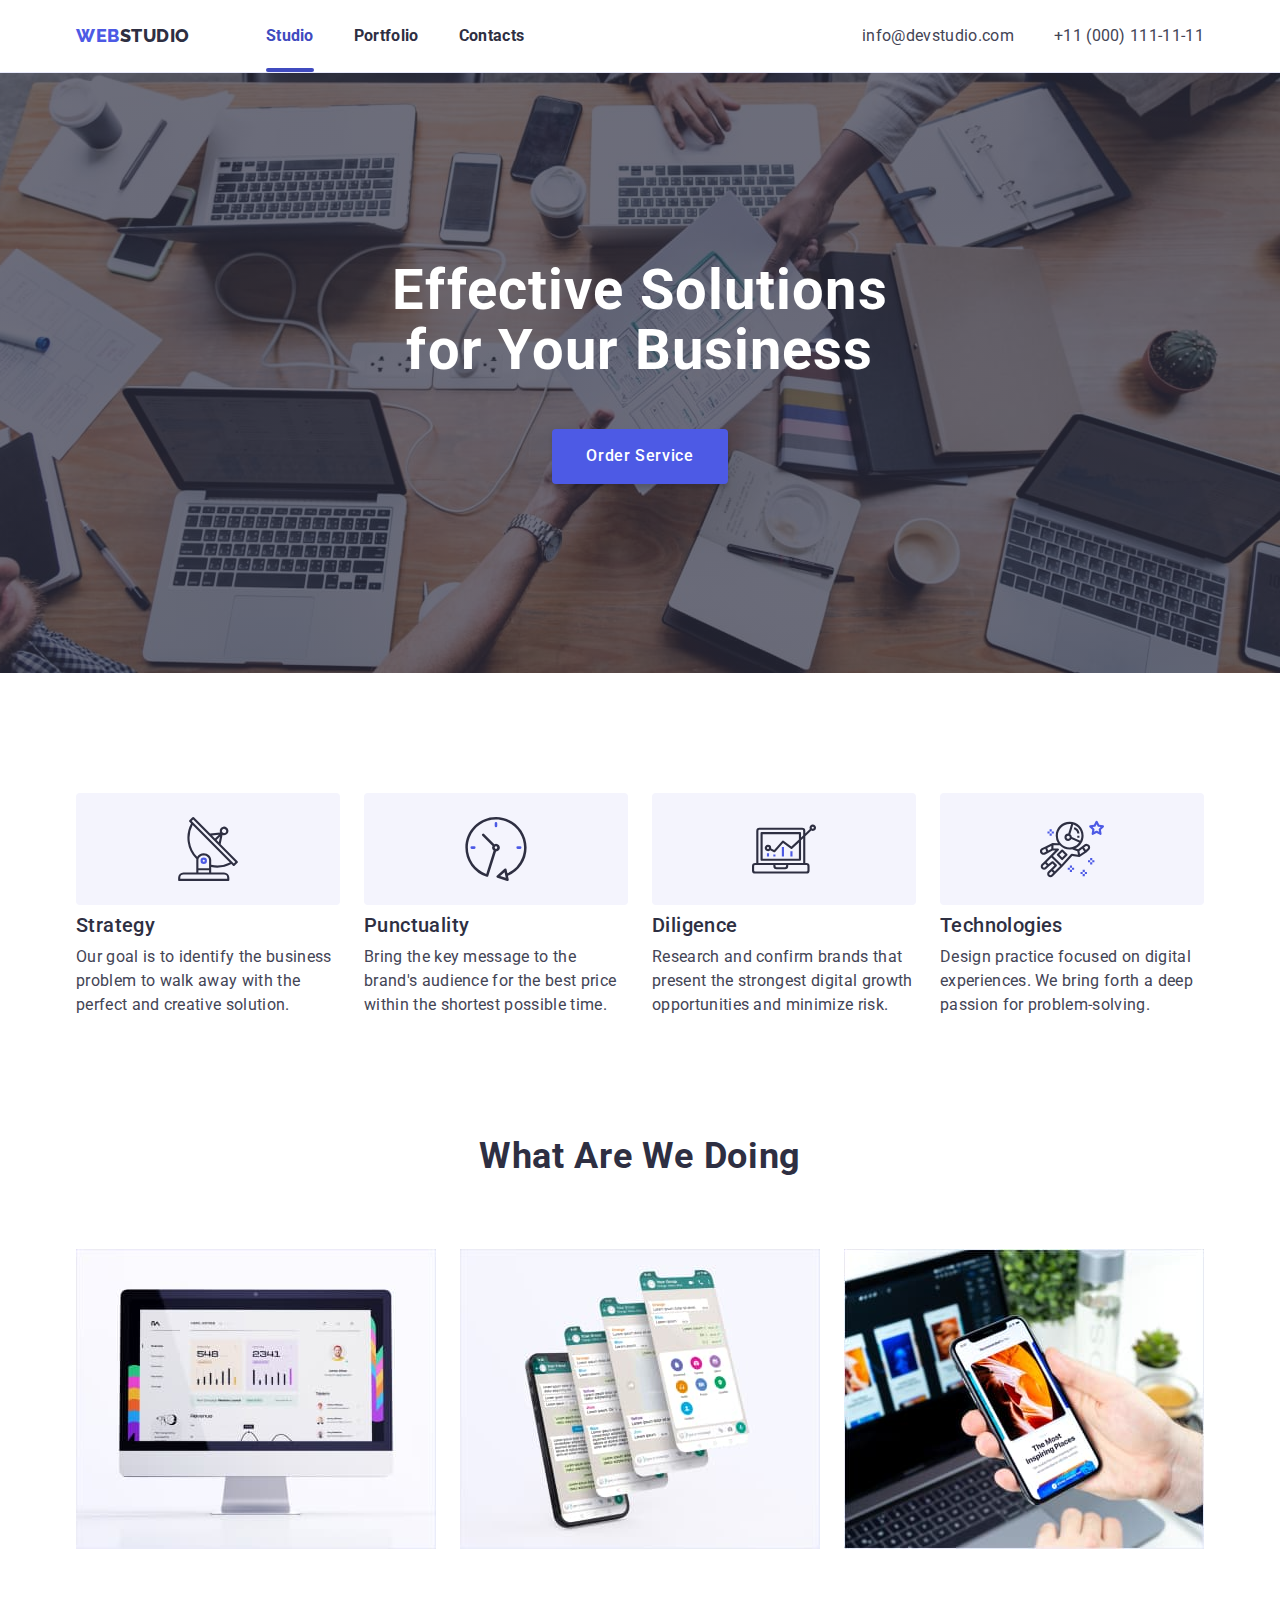
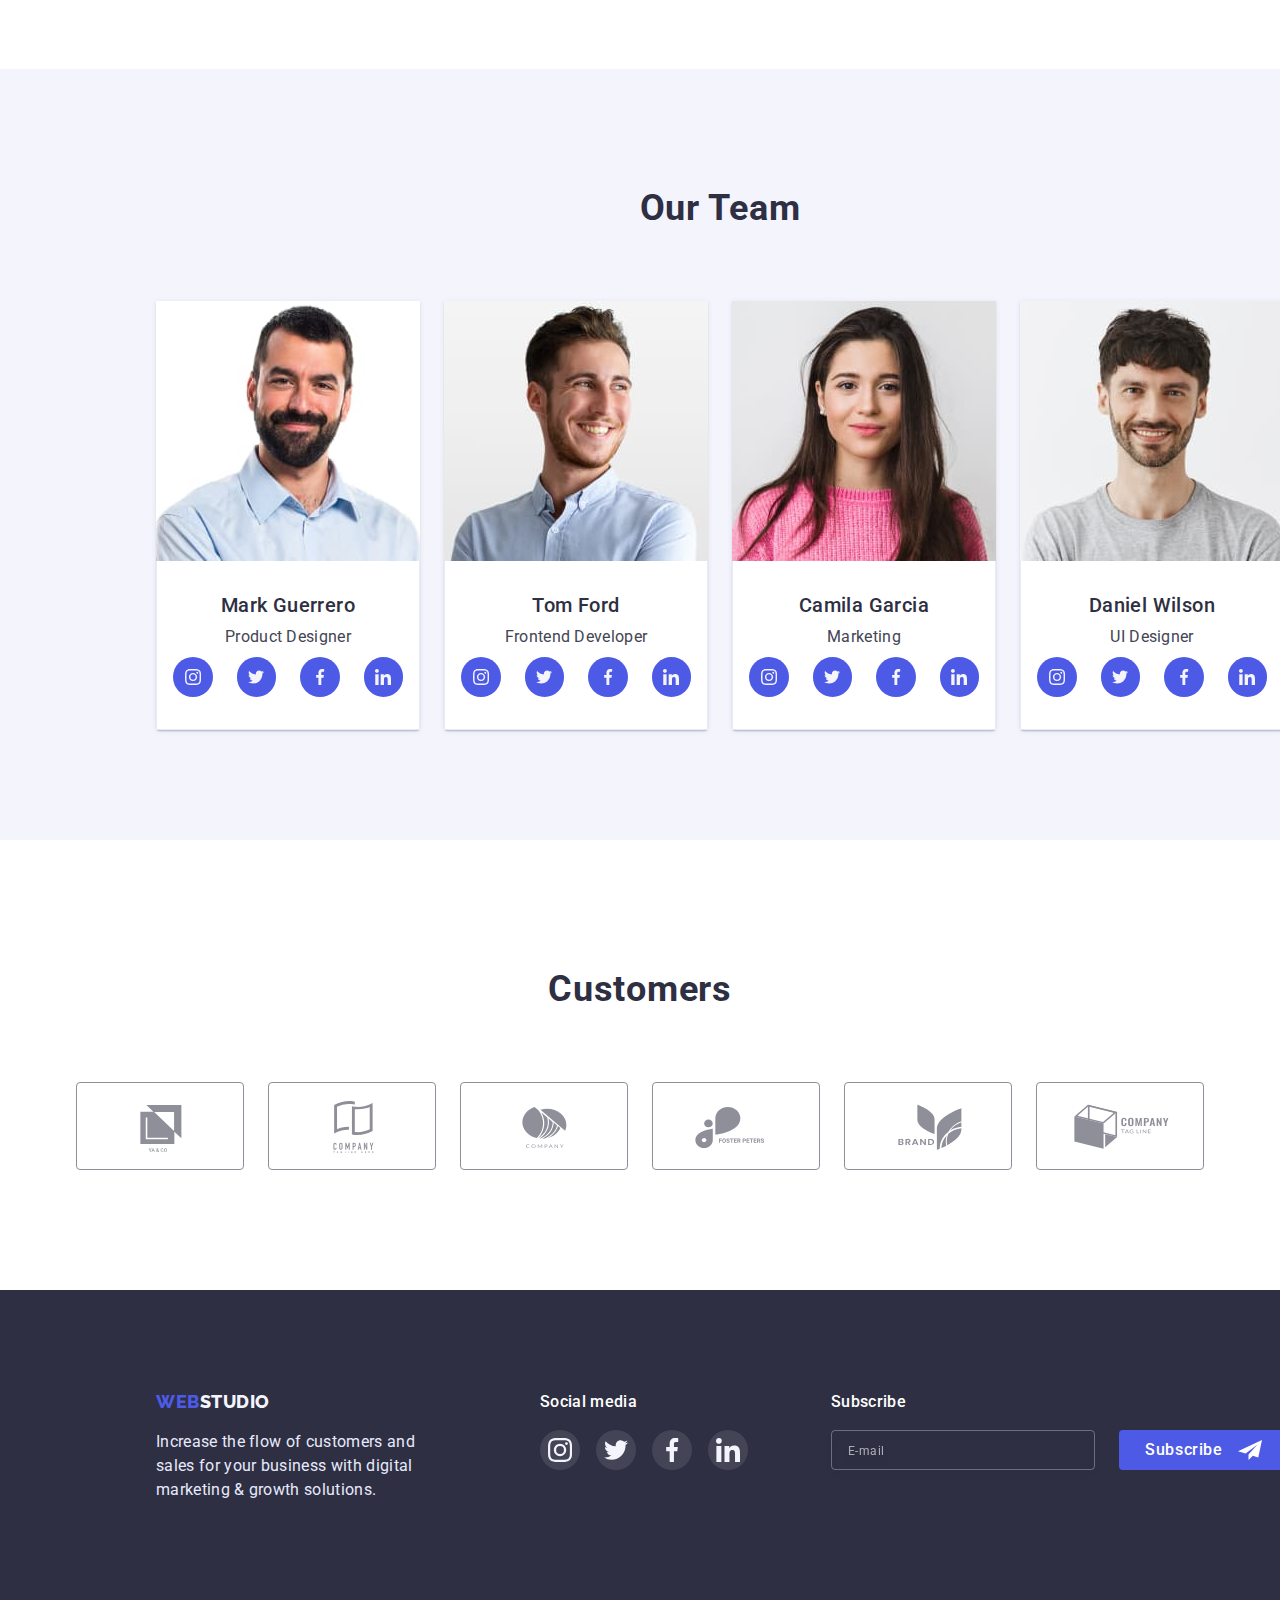
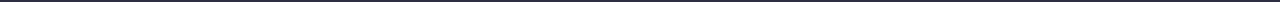
==== index.html @ c82a6e08 "Initial commit" ====
<!DOCTYPE html>
<html lang="en">
  <head>
    <meta charset="UTF-8" />
    <meta http-equiv="X-UA-Compatible" content="IE=edge" />
    <meta name="viewport" content="width=device-width, initial-scale=1.0" />
    <title>Web Studio</title>
    <link rel="preconnect" href="https://fonts.googleapis.com" />
    <link rel="preconnect" href="https://fonts.gstatic.com" crossorigin />
    <link
      href="https://fonts.googleapis.com/css2?family=Raleway:wght@800&family=Roboto:wght@400;500;700;900&display=swap"
      rel="stylesheet"
    />
    <link
      rel="stylesheet"
      href="https://cdnjs.cloudflare.com/ajax/libs/modern-normalize/1.1.0/modern-normalize.css"
    />
    <link rel="stylesheet" href="./css/style.css" />
  </head>

  <body>
    <header class="header">
      <div class="conteiner">
        <nav class="header-navigation">
          <a href="./index.html" class="header-logo">
            Web<span class="logo-header">Studio </span>
          </a>
          <ul class="header-list list">
            <li class="header-item">
              <a href="./index.html" class="header-link current">Studio</a>
            </li>
            <li class="header-item">
              <a href="./portfolio.html" class="header-link">Portfolio</a>
            </li>
            <li class="header-item">
              <a href="" class="header-link">Contacts</a>
            </li>
          </ul>
        </nav>
        <ul class="header-contacts list">
          <li class="header-contact">
            <a href="mailto:info@devstudio.com" class="header-mail">
              info@devstudio.com
            </a>
          </li>
          <li class="header-contact">
            <a href="tel:+11(000)1111111" class="header-tel">
              +11 (000) 111-11-11
            </a>
          </li>
        </ul>
      </div>
    </header>
    <main>
      <section class="heading section">
        <div class="conteiner">
          <h1 class="heading-title">Effective Solutions for Your Business</h1>
          <button type="button" class="heading-btn" data-modal-open>
            Order Service
          </button>
        </div>
      </section>
      <section class="advice section">
        <div class="conteiner">
          <h2 hidden class="advice-title">We advice</h2>
          <ul class="advice-list-icon list">
            <li class="advice-item-icon">
              <svg class="advice-icon" width="64px" height="64px">
                <use href="./image/icons.svg#icon-antenna"></use>
              </svg>
            </li>
            <li class="advice-item-icon">
              <svg class="advice-icon" width="64px" height="64px">
                <use href="./image/icons.svg#icon-clock"></use>
              </svg>
            </li>
            <li class="advice-item-icon">
              <svg class="advice-icon" width="64px" height="64px">
                <use href="./image/icons.svg#icon-diagram"></use>
              </svg>
            </li>
            <li class="advice-item-icon">
              <svg class="advice-icon" width="64px" height="64px">
                <use href="./image/icons.svg#icon-astronaut"></use>
              </svg>
            </li>
          </ul>
          <ul class="advice-list list">
            <li class="advice-item">
              <h3 class="advice-subtitle">Strategy</h3>
              <p class="advice-text">
                Our goal is to identify the business problem to walk away with
                the perfect and creative solution.
              </p>
            </li>
            <li class="advice-item">
              <h3 class="advice-subtitle">Punctuality</h3>
              <p class="advice-text">
                Bring the key message to the brand's audience for the best price
                within the shortest possible time.
              </p>
            </li>
            <li class="advice-item">
              <h3 class="advice-subtitle">Diligence</h3>
              <p class="advice-text">
                Research and confirm brands that present the strongest digital
                growth opportunities and minimize risk.
              </p>
            </li>
            <li class="advice-item">
              <h3 class="advice-subtitle">Technologies</h3>
              <p class="advice-text">
                Design practice focused on digital experiences. We bring forth a
                deep passion for problem-solving.
              </p>
            </li>
          </ul>
        </div>
      </section>
      <section class="product section">
        <div class="conteiner">
          <h2 class="product-title">What are we doing</h2>
          <ul class="product-list list">
            <li class="product-item">
              <img
                src="./image/product/product1.jpg"
                alt="product"
                width="360"
                height="300"
                class="product-img"
              />
            </li>
            <li class="product-item">
              <img
                src="./image/product/product2.jpg"
                alt="product"
                width="360"
                height="300"
                class="product-img"
              />
            </li>
            <li class="product-item">
              <img
                src="./image/product/product3.jpg"
                alt="product"
                width="360"
                height="300"
                class="product-img"
              />
            </li>
          </ul>
        </div>
      </section>
      <section class="team section">
        <div class="conteiner">
          <h2 class="team-title">Our Team</h2>
          <ul class="team-list list">
            <li class="team-item">
              <img
                src="./image/team/Mark-Guerrero.jpg"
                alt="team member"
                width="264"
                height="260"
                class="team-img"
              />
              <div class="card-thumb">
                <h3 class="team-subtitle">Mark Guerrero</h3>
                <p class="team-text">Product Designer</p>
                <ul class="team-social-list list">
                  <li class="team-social-item">
                    <a href="" class="team-social-link">
                      <svg class="team-social-icon" width="16px" height="16px">
                        <use href="./image/icons.svg#icon-instagram"></use>
                      </svg>
                    </a>
                  </li>
                  <li class="team-social-item">
                    <a href="" class="team-social-link">
                      <svg class="team-social-icon" width="16px" height="16px">
                        <use href="./image/icons.svg#icon-twitter"></use>
                      </svg>
                    </a>
                  </li>
                  <li class="team-social-item">
                    <a href="" class="team-social-link">
                      <svg class="team-social-icon" width="16px" height="16px">
                        <use href="./image/icons.svg#icon-facebook"></use>
                      </svg>
                    </a>
                  </li>
                  <li class="team-social-item">
                    <a href="" class="team-social-link">
                      <svg class="team-social-icon" width="16px" height="16px">
                        <use href="./image/icons.svg#icon-linkedin"></use>
                      </svg>
                    </a>
                  </li>
                </ul>
              </div>
            </li>
            <li class="team-item">
              <img
                src="./image/team/Tom-Ford.jpg"
                alt="team member"
                width="264"
                height="260"
                class="team-img"
              />
              <div class="card-thumb">
                <h3 class="team-subtitle">Tom Ford</h3>
                <p class="team-text">Frontend Developer</p>
                <ul class="team-social-list list">
                  <li class="team-social-item">
                    <a href="" class="team-social-link">
                      <svg class="team-social-icon" width="16px" height="16px">
                        <use href="./image/icons.svg#icon-instagram"></use>
                      </svg>
                    </a>
                  </li>
                  <li class="team-social-item">
                    <a href="" class="team-social-link">
                      <svg class="team-social-icon" width="16px" height="16px">
                        <use href="./image/icons.svg#icon-twitter"></use>
                      </svg>
                    </a>
                  </li>
                  <li class="team-social-item">
                    <a href="" class="team-social-link">
                      <svg class="team-social-icon" width="16px" height="16px">
                        <use href="./image/icons.svg#icon-facebook"></use>
                      </svg>
                    </a>
                  </li>
                  <li class="team-social-item">
                    <a href="" class="team-social-link">
                      <svg class="team-social-icon" width="16px" height="16px">
                        <use href="./image/icons.svg#icon-linkedin"></use>
                      </svg>
                    </a>
                  </li>
                </ul>
              </div>
            </li>
            <li class="team-item">
              <img
                src="./image/team/Camila-Garcia.jpg"
                alt="team member"
                width="264"
                height="260"
                class="team-img"
              />
              <div class="card-thumb">
                <h3 class="team-subtitle">Camila Garcia</h3>
                <p class="team-text">Marketing</p>
                <ul class="team-social-list list">
                  <li class="team-social-item">
                    <a href="" class="team-social-link">
                      <svg class="team-social-icon" width="16px" height="16px">
                        <use href="./image/icons.svg#icon-instagram"></use>
                      </svg>
                    </a>
                  </li>
                  <li class="team-social-item">
                    <a href="" class="team-social-link">
                      <svg class="team-social-icon" width="16px" height="16px">
                        <use href="./image/icons.svg#icon-twitter"></use>
                      </svg>
                    </a>
                  </li>
                  <li class="team-social-item">
                    <a href="" class="team-social-link">
                      <svg class="team-social-icon" width="16px" height="16px">
                        <use href="./image/icons.svg#icon-facebook"></use>
                      </svg>
                    </a>
                  </li>
                  <li class="team-social-item">
                    <a href="" class="team-social-link">
                      <svg class="team-social-icon" width="16px" height="16px">
                        <use href="./image/icons.svg#icon-linkedin"></use>
                      </svg>
                    </a>
                  </li>
                </ul>
              </div>
            </li>
            <li class="team-item">
              <img
                src="./image/team/Daniel-Wilson.jpg"
                alt="team member"
                width="264"
                height="260"
                class="team-img"
              />
              <div class="card-thumb">
                <h3 class="team-subtitle">Daniel Wilson</h3>
                <p class="team-text">UI Designer</p>
                <ul class="team-social-list list">
                  <li class="team-social-item">
                    <a href="" class="team-social-link">
                      <svg class="team-social-icon" width="16px" height="16px">
                        <use href="./image/icons.svg#icon-instagram"></use>
                      </svg>
                    </a>
                  </li>
                  <li class="team-social-item">
                    <a href="" class="team-social-link">
                      <svg class="team-social-icon" width="16px" height="16px">
                        <use href="./image/icons.svg#icon-twitter"></use>
                      </svg>
                    </a>
                  </li>
                  <li class="team-social-item">
                    <a href="" class="team-social-link">
                      <svg class="team-social-icon" width="16px" height="16px">
                        <use href="./image/icons.svg#icon-facebook"></use>
                      </svg>
                    </a>
                  </li>
                  <li class="team-social-item">
                    <a href="" class="team-social-link">
                      <svg class="team-social-icon" width="16px" height="16px">
                        <use href="./image/icons.svg#icon-linkedin"></use>
                      </svg>
                    </a>
                  </li>
                </ul>
              </div>
            </li>
          </ul>
        </div>
      </section>
      <section class="customers section">
        <div class="conteiner">
          <h2 class="customers-title">Customers</h2>
          <ul class="customers-list list">
            <li class="customers-item">
              <a href="" class="customers-link">
                <svg class="customers-icon" width="104px" height="56px">
                  <use href="./image/icons.svg#icon-logo-1"></use>
                </svg>
              </a>
            </li>
            <li class="customers-item">
              <a href="" class="customers-link">
                <svg class="customers-icon" width="104px" height="56px">
                  <use href="./image/icons.svg#icon-logo-2"></use>
                </svg>
              </a>
            </li>
            <li class="customers-item">
              <a href="" class="customers-link">
                <svg class="customers-icon" width="104px" height="56px">
                  <use href="./image/icons.svg#icon-logo-3"></use>
                </svg>
              </a>
            </li>
            <li class="customers-item">
              <a href="" class="customers-link">
                <svg class="customers-icon" width="104px" height="56px">
                  <use href="./image/icons.svg#icon-logo-4"></use>
                </svg>
              </a>
            </li>
            <li class="customers-item">
              <a href="" class="customers-link">
                <svg class="customers-icon" width="104px" height="56px">
                  <use href="./image/icons.svg#icon-logo-5"></use>
                </svg>
              </a>
            </li>
            <li class="customers-item">
              <a href="" class="customers-link">
                <svg class="customers-icon" width="104px" height="56px">
                  <use href="./image/icons.svg#icon-logo-6"></use>
                </svg>
              </a>
            </li>
          </ul>
        </div>
      </section>
    </main>
    <footer class="footer">
      <div class="conteiner">
        <div class="logo-thumb">
          <a href="./index.html" class="footer-logo">
            Web<span class="logo-footer">Studio </span>
          </a>
          <p class="footer-text">
            Increase the flow of customers and sales for your business with
            digital marketing & growth solutions.
          </p>
        </div>
        <div class="social-thumb">
          <h2 class="footer-title">Social media</h2>
          <ul class="footer-social-list list">
            <li class="footer-social-item">
              <a href="" class="footer-social-link">
                <svg class="footer-social-icon" width="24px" height="24px">
                  <use href="./image/icons.svg#icon-instagram"></use>
                </svg>
              </a>
            </li>
            <li class="footer-social-item">
              <a href="" class="footer-social-link">
                <svg class="footer-social-icon" width="24px" height="24px">
                  <use href="./image/icons.svg#icon-twitter"></use>
                </svg>
              </a>
            </li>
            <li class="footer-social-item">
              <a href="" class="footer-social-link">
                <svg class="footer-social-icon" width="24px" height="24px">
                  <use href="./image/icons.svg#icon-facebook"></use>
                </svg>
              </a>
            </li>
            <li class="footer-social-item">
              <a href="" class="footer-social-link">
                <svg class="footer-social-icon" width="24px" height="24px">
                  <use href="./image/icons.svg#icon-linkedin"></use>
                </svg>
              </a>
            </li>
          </ul>
        </div>
        <div class="subscribe-thumb">
          <h2 class="footer-title">Subscribe</h2>
          <form class="footer-form">
            <label class="footer-label">
              <input
                class="footer-input"
                type="email"
                name="footer-email"
                placeholder="E-mail"
              />
            </label>
            <button type="submit" class="footer-btn">
              Subscribe
              <svg class="subscribe-icon" width="24px" height="24px">
                <use href="./image/icons.svg#icon-subscribe"></use>
              </svg>
            </button>
          </form>
        </div>
      </div>
    </footer>
    <div class="backdrop is-hidden" data-modal>
      <div class="modal">
        <button type="button" class="btn-close" data-modal-close>
          <svg class="modal-icon" width="8px" height="8px">
            <use href="./image/icons.svg#icon-close"></use>
          </svg>
        </button>
        <h2 class="modal-title">
          Leave your contacts and we will call you back
        </h2>
        <form class="modal-form">
          <div class="label-wrap">
            <label>
              <span class="form-text">Name</span>
              <span class="input-wrap">
                <input class="form-input" type="text" name="username" />
                <svg class="input-icon" width="18px" height="18px">
                  <use href="./image/icons.svg#icon-person"></use>
                </svg>
              </span>
            </label>
          </div>
          <div class="label-wrap">
            <label>
              <span class="form-text">Phone</span>
              <span class="input-wrap">
                <input class="form-input" type="tel" name="tel" />
                <svg class="input-icon" width="18px" height="18px">
                  <use href="./image/icons.svg#icon-phone"></use>
                </svg>
              </span>
            </label>
          </div>
          <div class="label-wrap">
            <label>
              <span class="form-text">Email</span>
              <span class="input-wrap">
                <input class="form-input" type="email" name="email" />
                <svg class="input-icon" width="18px" height="18px">
                  <use href="./image/icons.svg#icon-email"></use>
                </svg>
              </span>
            </label>
          </div>
          <div class="label-wrap comment">
            <label>
              <span class="form-text">Comment</span>
              <textarea
                class="form-comment"
                name="comment"
                placeholder="Text input"
              ></textarea>
            </label>
          </div>
          <div class="label-wrap privacy">
            <label class="check-label">
              <input class="check-input visually-hidden" type="checkbox" name="privacy" />
              <span class="check-icon-wrap">
                <svg class="check-icon" width="10px" height="8px">
                  <use href="./image/icons.svg#icon-checked"></use>
                </svg>
              </span>
              <span class="check-text">
                I accept the terms and conditions of the
                <a href="" class="check-link">Privacy Policy</a>
              </span>
            </label>
          </div>
          <button type="submit" class="form-btn">Send</button>
        </form>
      </div>
    </div>
    <script src="./js/modal.js"></script>
  </body>
</html>
---- css/style.css ----
:root {
  --text-color: #434455;
  --text-color-footer: #e7e9fc;
  --text-color-blue: #4d5ae5;
  --text-color-white: #ffffff;
  --background-blue: #2e2f42;
  --background-section-team: #f4f4fd;
  --font-weigth-logo: 800;
  --font-weight-subtitle: 500;
  --timing-function: 250ms cubic-bezier(0.4, 0, 0.2, 1);
}

body {
  font-family: "Roboto", sans-serif;
  color: #2e2f42;
}

p,
h1,
h2,
h3,
h4,
h5,
h6 {
  margin: 0;
}

ul,
ol {
  margin: 0;
  padding-left: 0;
}

img {
  display: block;
  max-width: 100%;
}

.list {
  list-style: none;
}

.link {
  text-decoration: none;
}

.header-logo,
.footer-logo,
.header-link,
.header-mail,
.header-tel {
  text-decoration: none;
}

.conteiner {
  width: 1158px;
  padding-left: 15px;
  padding-right: 15px;
  margin: 0 auto;
}

.section {
  padding-top: 120px;
  padding-bottom: 120px;
}

.heading.section {
  padding-top: 188px;
  padding-bottom: 188px;
}

.product.section {
  padding-top: 0;
}

.team.section {
  padding-bottom: 110px;
}

.customers.section {
  padding-top: 130px;
}

.visually-hidden {
  position: absolute;
  width: 1px;
  height: 1px;
  margin: -1px;
  border: 0;
  padding: 0;
  white-space: nowrap;
  clip-path: inset(100%);
  clip: rect(0 0 0 0);
  overflow: hidden;
}

/*----------  studio page ----------*/

/*----------  header ----------*/
.header {
  border-bottom: 1px solid #e7e9fc;
}

.header > .conteiner {
  display: flex;
}

.header-navigation {
  display: flex;
  align-items: center;
}

.header-logo {
  margin-right: 76px;

  font-family: "Raleway", sans-serif;
  font-weight: var(--font-weigth-logo);
  font-size: 18px;
  line-height: 1.33;
  display: flex;
  align-items: center;
  letter-spacing: 0.03em;
  text-transform: uppercase;
  color: #4d5ae5;
}

.logo-header {
  font-family: "Raleway", sans-serif;
  font-weight: var(--font-weigth-logo);
  font-size: 18px;
  line-height: 1.33;
  display: flex;
  align-items: center;
  letter-spacing: 0.03em;
  text-transform: uppercase;
  color: #2e2f42;
}

.header-list {
  display: flex;
  gap: 40px;
}

.header-link {
  position: relative;
  display: block;
  padding-top: 24px;
  padding-bottom: 24px;

  font-weight: 700;
  font-size: 16px;
  line-height: 1.5;
  letter-spacing: 0.02em;
  color: inherit;

  transition: color var(--timing-function);
}

.header-link.current::after {
  content: "";

  position: absolute;
  left: 0;
  bottom: 0;

  width: 100%;
  height: 4px;
  background-color: #404bbf;
  border-radius: 2px;
}

.header-link.current {
  color: #404bbf;
}

.header-contacts {
  display: flex;
  margin-left: auto;
  gap: 40px;
  align-items: center;
}

.header-mail,
.header-tel {
  display: block;
  padding-top: 24px;
  padding-bottom: 24px;

  font-style: normal;
  font-size: 16px;
  line-height: 1.5;
  letter-spacing: 0.02em;
  color: var(--text-color);

  transition: color var(--timing-function);
}

.header-link:focus,
.header-link:hover,
.header-tel:focus,
.header-tel:hover,
.header-mail:focus,
.header-mail:hover {
  color: var(--text-color-blue);
}

/*----------  section heading ----------*/

.heading {
  background: var(--background-blue);
  background-image: linear-gradient(
      rgba(46, 47, 66, 0.7),
      rgba(46, 47, 66, 0.7)
    ),
    url(../image/background-image/people-office.jpg);
  background-repeat: no-repeat;
  background-position: center;
  background-size: cover;
  height: 600px;
  max-width: 1440px;
  margin-left: auto;
  margin-right: auto;

  text-align: center;
}

.heading-title {
  margin-bottom: 48px;
  width: 496px;
  margin-right: auto;
  margin-left: auto;

  font-size: 56px;
  line-height: 1.07;
  text-align: center;
  letter-spacing: 0.02em;
  color: var(--text-color-white);
}

.heading-btn {
  padding: 16px 32px;
  border-color: transparent;
  border-radius: 4px;
  box-shadow: 0px 4px 4px rgba(0, 0, 0, 0.15);

  font-family: inherit;
  font-weight: 500;
  font-size: 16px;
  line-height: 1.18;
  align-items: center;
  letter-spacing: 0.04em;
  color: var(--text-color-white);
  background: #4d5ae5;

  transition: background-color var(--timing-function),
    box-shadow var(--timing-function);
}

.heading-btn:focus,
.heading-btn:hover {
  background-color: #404bbf;
  box-shadow: 0px 1px 6px rgba(46, 47, 66, 0.08),
    0px 1px 1px rgba(46, 47, 66, 0.16), 0px 2px 1px rgba(46, 47, 66, 0.08);
}

/*----------  section advice ----------*/

.advice-list-icon {
  display: flex;
  gap: 24px;
  margin-bottom: 8px;
}

.advice-item-icon {
  display: flex;
  align-items: center;
  justify-content: center;
  width: 264px;
  height: 112px;
  background: #f4f4fd;
  border-radius: 4px;
}

.advice-list {
  display: flex;
  gap: 24px;
}

.advice-item {
  width: calc((100% - 72px) / 4);
}

.advice-subtitle {
  margin-bottom: 8px;

  font-weight: var(--font-weight-subtitle);
  font-size: 20px;
  line-height: 1.2;
  letter-spacing: 0.02em;
}

.advice-text {
  font-size: 16px;
  line-height: 1.5;
  letter-spacing: 0.02em;
  color: var(--text-color);
}

/*----------  section product ----------*/

.product-title {
  margin-bottom: 72px;

  font-size: 36px;
  line-height: 1.11;
  text-align: center;
  letter-spacing: 0.02em;
  text-transform: capitalize;
}

.product-list {
  display: flex;
  gap: 24px;
}

.product-item {
  width: calc((100% - 48px) / 3);
}

/*----------  section team ----------*/

.team {
  background-color: var(--background-section-team);
  min-width: 1440px;
}

.team-title {
  margin-bottom: 72px;

  font-size: 36px;
  line-height: 1.11;
  text-align: center;
  letter-spacing: 0.02em;
  text-transform: capitalize;
}

.team-list {
  display: flex;
  gap: 24px;
}

.team-item {
  width: calc((100% - 72px) / 4);
  border-radius: 0px 0px 4px 4px;
  box-shadow: 0px 1px 6px rgba(46, 47, 66, 0.08),
    0px 1px 1px rgba(46, 47, 66, 0.16), 0px 2px 1px rgba(46, 47, 66, 0.08);

  background-color: #ffffff;
}

.team-item > .card-thumb {
  padding-top: 32px;
  padding-bottom: 32px;
}

.team-subtitle {
  margin-bottom: 8px;

  font-weight: var(--font-weight-subtitle);
  font-size: 20px;
  line-height: 1.2;
  text-align: center;
  letter-spacing: 0.02em;
}

.team-text {
  margin-bottom: 8px;

  font-size: 16px;
  line-height: 1.5;
  text-align: center;
  letter-spacing: 0.02em;
  color: var(--text-color);
}

.team-social-list {
  display: flex;
  gap: 24px;
  justify-content: center;
}

.team-social-item {
  width: 40px;
  height: 40px;
}

.team-social-link {
  display: flex;
  align-items: center;
  justify-content: center;
  width: 100%;
  height: 100%;
  border-radius: 50px;
  background-color: #4d5ae5;

  transition: background-color var(--timing-function);
}

.team-social-icon {
  fill: #f4f4fd;
}

.team-social-link:hover,
.team-social-link:focus {
  background-color: #404bbf;
}

/*----------  section customers ----------*/

.customers-title {
  margin-bottom: 72px;

  font-weight: 700;
  font-size: 36px;
  line-height: 1.11;
  text-align: center;
  letter-spacing: 0.02em;
  text-transform: capitalize;
}

.customers-list {
  display: flex;
  gap: 24px;
}

.customers-item {
  width: 168px;
  height: 88px;
}

.customers-link {
  display: flex;
  align-items: center;
  justify-content: center;
  width: 100%;
  height: 100%;
  border: 1px solid #8e8f99;
  border-radius: 4px;

  transition: border-color var(--timing-function);
}

.customers-icon {
  fill: #8e8f99;

  transition: fill var(--timing-function);
}

.customers-link:hover,
.customers-link:focus {
  border-color: #404bbf;
}

.customers-link:hover .customers-icon,
.customers-link:focus .customers-icon {
  fill: #404bbf;
}

/*----------  footer ----------*/

.footer {
  background: var(--background-blue);
  padding-top: 100px;
  padding-bottom: 100px;
  min-width: 1440px;
}

.footer-logo {
  display: inline-block;
  margin-bottom: 16px;

  font-family: "Raleway", sans-serif;
  font-weight: var(--font-weigth-logo);
  font-size: 18px;
  line-height: 1.33;
  display: flex;
  align-items: center;
  letter-spacing: 0.03em;
  text-transform: uppercase;
  color: #4d5ae5;
}

.logo-footer {
  font-family: "Raleway", sans-serif;
  font-weight: var(--font-weigth-logo);
  font-size: 18px;
  line-height: 1.33;
  display: flex;
  align-items: center;
  letter-spacing: 0.03em;
  text-transform: uppercase;
  color: #f4f4fd;
}

.footer-text {
  max-width: 264px;

  font-size: 16px;
  line-height: 1.5;
  letter-spacing: 0.02em;
  color: var(--text-color-footer);
}

.footer-title {
  margin-bottom: 16px;

  font-weight: 500;
  font-size: 16px;
  line-height: 1.5;
  letter-spacing: 0.02em;
  color: #ffffff;
}

.footer > .conteiner {
  display: flex;
}

.social-thumb {
  margin-left: 120px;
}

.footer-social-list {
  display: flex;
  gap: 16px;
  justify-content: center;
}

.footer-social-item {
  width: 40px;
  height: 40px;
}

.footer-social-link {
  display: flex;
  align-items: center;
  justify-content: center;
  width: 100%;
  height: 100%;
  border-radius: 50px;
  background: rgba(255, 255, 255, 0.1);

  transition: background-color var(--timing-function);
}

.footer-social-icon {
  fill: #f4f4fd;
}

.footer-social-link:hover,
.footer-social-link:focus {
  background-color: #31d0aa;
}

.subscribe-thumb {
  margin-left: auto;
}

.footer-form {
  display: flex;
  gap: 24px;
}

.footer-input {
  padding-left: 16px;
  width: 264px;
  height: 40px;
  border: 1px solid rgba(255, 255, 255, 0.3);
  filter: drop-shadow(0px 4px 4px rgba(0, 0, 0, 0.15));
  border-radius: 4px;
  background-color: transparent;
  outline: transparent;

  font-family: inherit;
  font-size: 16px;
  line-height: 1.5;
  letter-spacing: 0.02em;
  color: var(--text-color-footer);

  transition: border-color var(--timing-function);
}

.footer-input:focus {
  border-color: #4d5ae5;
}

.footer-input::placeholder {
  font-size: 12px;
  line-height: 2;
  display: flex;
  align-items: center;
  letter-spacing: 0.04em;
  color: rgba(255, 255, 255, 0.6);
}

.footer-btn {
  position: relative;

  padding: 8px 24px;
  width: 165px;
  height: 40px;
  background: #4d5ae5;
  border-radius: 4px;
  border-color: transparent;

  font-family: inherit;
  font-weight: 500;
  font-size: 16px;
  line-height: 1.5;
  display: flex;
  align-items: center;
  text-align: center;
  letter-spacing: 0.04em;

  color: #ffffff;

  transition: background-color var(--timing-function),
    box-shadow var(--timing-function);
}

.subscribe-icon {
  position: absolute;
  top: 6px;
  left: 117px;
}

.footer-btn:hover,
.footer-btn:focus {
  background-color: #404bbf;
  box-shadow: 0px 1px 6px rgba(46, 47, 66, 0.08),
    0px 1px 1px rgba(46, 47, 66, 0.16), 0px 2px 1px rgba(46, 47, 66, 0.08);
}

/*----------  portfolio page ----------*/

.portfolio {
  padding-top: 96px;
  padding-bottom: 120px;
}

.portfolio-btn {
  min-width: 69px;
  padding: 12px 24px;
  border: 1px solid #e7e9fc;
  border-radius: 4px;

  font-family: inherit;
  font-weight: 700;
  font-size: 16px;
  line-height: 1.5;
  align-items: center;
  letter-spacing: 0.04em;
  color: #404bbf;
  background-color: #f4f4fd;

  transition: box-shadow var(--timing-function),
    background-color var(--timing-function), color var(--timing-function);
}

.portfolio-btn:hover,
.portfolio-btn:focus,
.portfolio-btn:active {
  box-shadow: 0px 3px 1px rgba(0, 0, 0, 0.1), 0px 2px 1px rgba(0, 0, 0, 0.08),
    0px 2px 2px rgba(0, 0, 0, 0.12);

  background-color: #404bbf;
  color: #ffffff;
  border-color: transparent;
}
.portfolio-list-btn {
  display: flex;
  margin-bottom: 72px;
  justify-content: center;
  gap: 24px;
}

.portfolio-list {
  display: flex;
  flex-wrap: wrap;
  gap: 48px 24px;
}

.portfolio-item {
  width: calc((100% - 48px) / 3);
  box-shadow: 0px 1px 6px rgba(46, 47, 66, 0.08);

  background: #ffffff;

  transition: box-shadow var(--timing-function);
}

.portfolio-link {
  display: block;
}

.portfolio-link:hover .portfolio-text,
.portfolio-link:focus .portfolio-text {
  transform: translateY(0);
}

.portfolio-link:hover,
.portfolio-link:focus {
  box-shadow: 0px 1px 6px rgba(46, 47, 66, 0.08),
    0px 1px 1px rgba(46, 47, 66, 0.16), 0px 2px 1px rgba(46, 47, 66, 0.08);
}

.card-thumb {
  border: 1px solid #e7e9fc;
  border-top: 0;
  padding: 32px 16px;

  transition: border var(--timing-function);
}

.portfolio-item:hover .card-thumb,
.portfolio-item:focus .card-thumb {
  border: 0.5px solid #f4f4fd;
  border-top: none;
}

.portfolio-top-wrap {
  position: relative;
  overflow: hidden;
}

.portfolio-text {
  position: absolute;
  left: 0;
  top: 0;

  background-color: #4d5ae5;
  height: 100%;
  padding: 40px 32px;

  font-size: 16px;
  line-height: 1.5;
  letter-spacing: 0.02em;
  color: #f4f4fd;

  transform: translateY(100%);

  transition: transform var(--timing-function);
}

.portfolio-subtitle {
  margin-bottom: 8px;

  font-style: normal;
  font-weight: var(--font-weight-subtitle);
  font-size: 20px;
  line-height: 1.2;
  letter-spacing: 0.02em;
  color: #2e2f42;
}

.portfolio-desc {
  font-size: 16px;
  line-height: 1.5;
  letter-spacing: 0.02em;
  color: var(--text-color);
}

/*----------  backdrop ----------*/

.backdrop {
  position: fixed;
  top: 0;

  width: 100%;
  height: 100%;
  background-color: rgba(46, 47, 66, 0.4);

  transition: opacity var(--timing-function), visibility var(--timing-function);
}

.modal {
  position: absolute;
  top: 50%;
  left: 50%;

  padding: 24px;
  width: 408px;
  background: #fcfcfc;
  box-shadow: 0px 1px 1px rgba(0, 0, 0, 0.14), 0px 1px 3px rgba(0, 0, 0, 0.12),
    0px 2px 1px rgba(0, 0, 0, 0.2);
  border-radius: 4px;

  transform: translate(-50%, -50%) scale(1);
  transition: transform 600ms cubic-bezier(0.4, 0, 0.2, 1);
}

.backdrop.is-hidden .modal {
  transform: translate(-150%, -50%) scale(0);
}

.btn-close {
  display: flex;
  align-items: center;
  justify-content: center;
  margin-left: auto;
  width: 24px;
  height: 24px;
  border-radius: 50%;
  background-color: #e7e9fc;
  border: 1px solid rgba(0, 0, 0, 0.1);

  transition: background-color var(--timing-function),
    fill var(--timing-function);
}

.btn-close:hover,
.btn-close:focus,
.btn-close:active {
  background-color: #404bbf;
  fill: #ffffff;
}

.is-hidden {
  opacity: 0;
  visibility: hidden;
  pointer-events: none;
}

.modal-title {
  margin-top: 24px;
  margin-bottom: 14px;

  font-weight: 500;
  font-size: 16px;
  line-height: 1.5;
  text-align: center;
  letter-spacing: 0.02em;
  color: #2e2f42;
}

.label-wrap {
  margin-bottom: 8px;
}

.form-text {
  display: inline-block;
  margin-bottom: 4px;
  font-size: 12px;
  line-height: 1.33;
  letter-spacing: 0.04em;
  color: #8e8f99;
}

.input-wrap {
  position: relative;
}

.form-input {
  padding-left: 38px;
  width: 100%;
  height: 40px;
  border: 1px solid rgba(33, 33, 33, 0.2);
  border-radius: 4px;
  background-color: transparent;
  outline: transparent;

  font-family: inherit;
  font-size: 16px;
  line-height: 1.5;
  letter-spacing: 0.02em;
  color: #2e2f42;

  transition: border-color var(--timing-function);
}

.input-icon {
  position: absolute;
  top: 0;
  left: 16px;

  transition: fill var(--timing-function);
}

.form-input:focus {
  border-color: #4d5ae5;
}

.form-input:focus + .input-icon {
  fill: #4d5ae5;
}

.label-wrap.comment {
  margin-bottom: 16px;
}

.form-comment {
  padding: 8px 16px;
  width: 100%;
  height: 120px;
  border: 1px solid rgba(33, 33, 33, 0.2);
  border-radius: 4px;
  background-color: transparent;
  outline: transparent;
  resize: none;

  font-family: inherit;
  font-size: 16px;
  line-height: 1.5;
  letter-spacing: 0.02em;
  color: #2e2f42;

  transition: border-color var(--timing-function);
}

.form-comment:focus {
  border-color: #4d5ae5;
}

.form-comment::placeholder {
  font-family: inherit;
  font-size: 12px;
  line-height: 1.33;
  letter-spacing: 0.04em;
  color: rgba(117, 117, 117, 0.5);
}

.check-label {
  display: flex;
  align-items: center;
}

.check-text {
  font-size: 12px;
  line-height: 1.33;
  letter-spacing: 0.04em;
  color: #757575;
}

.check-icon-wrap {
  display: block;
  width: 16px;
  height: 16px;
  border: 1.25px solid #2e2f42;
  border-radius: 2px;
  display: flex;
  align-items: center;
  justify-content: center;
  margin-right: 8px;
  fill: transparent;
  transition: background-color var(--timing-function),
    border var(--timing-function), fill var(--timing-function);
}

.check-input:checked + .check-icon-wrap {
  background-color: #404bbf;
  border: 1.25px solid #404bbf;
  border-radius: 2px;
  fill: #f4f4fd;
}

.check-link {
  color: #4d5ae5;
}

.label-wrap.privacy {
  margin-bottom: 24px;
}

.form-btn {
  display: block;
  margin: 0 auto;
  width: 169px;
  height: 56px;
  background: #4d5ae5;
  box-shadow: 0px 4px 4px rgba(0, 0, 0, 0.15);
  border-radius: 4px;
  border-color: transparent;

  font-family: inherit;
  font-weight: 500;
  font-size: 16px;
  line-height: 1.5;
  text-align: center;
  letter-spacing: 0.04em;
  color: #ffffff;

  transition: background-color var(--timing-function),
    box-shadow var(--timing-function);
}

.form-btn:hover,
.form-btn:focus {
  background-color: #404bbf;
  box-shadow: 0px 1px 6px rgba(46, 47, 66, 0.08),
    0px 1px 1px rgba(46, 47, 66, 0.16), 0px 2px 1px rgba(46, 47, 66, 0.08);
}
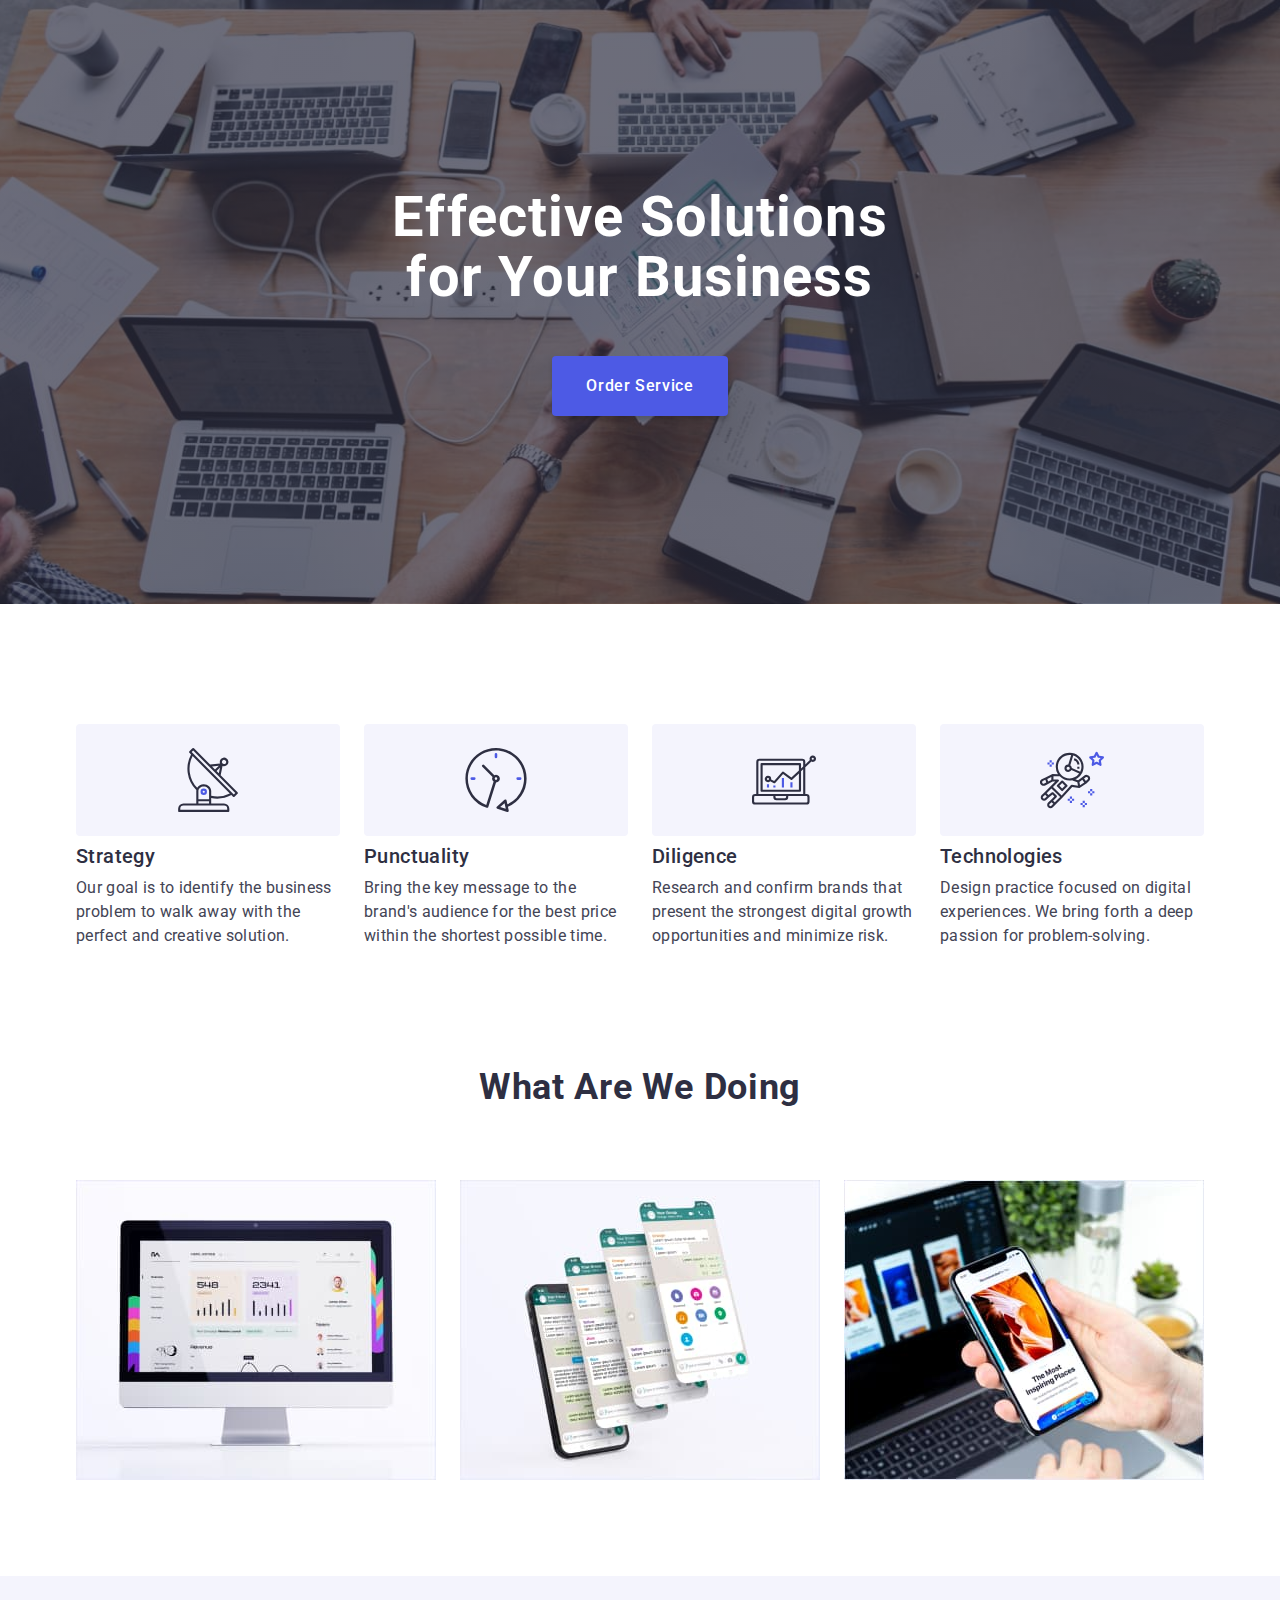
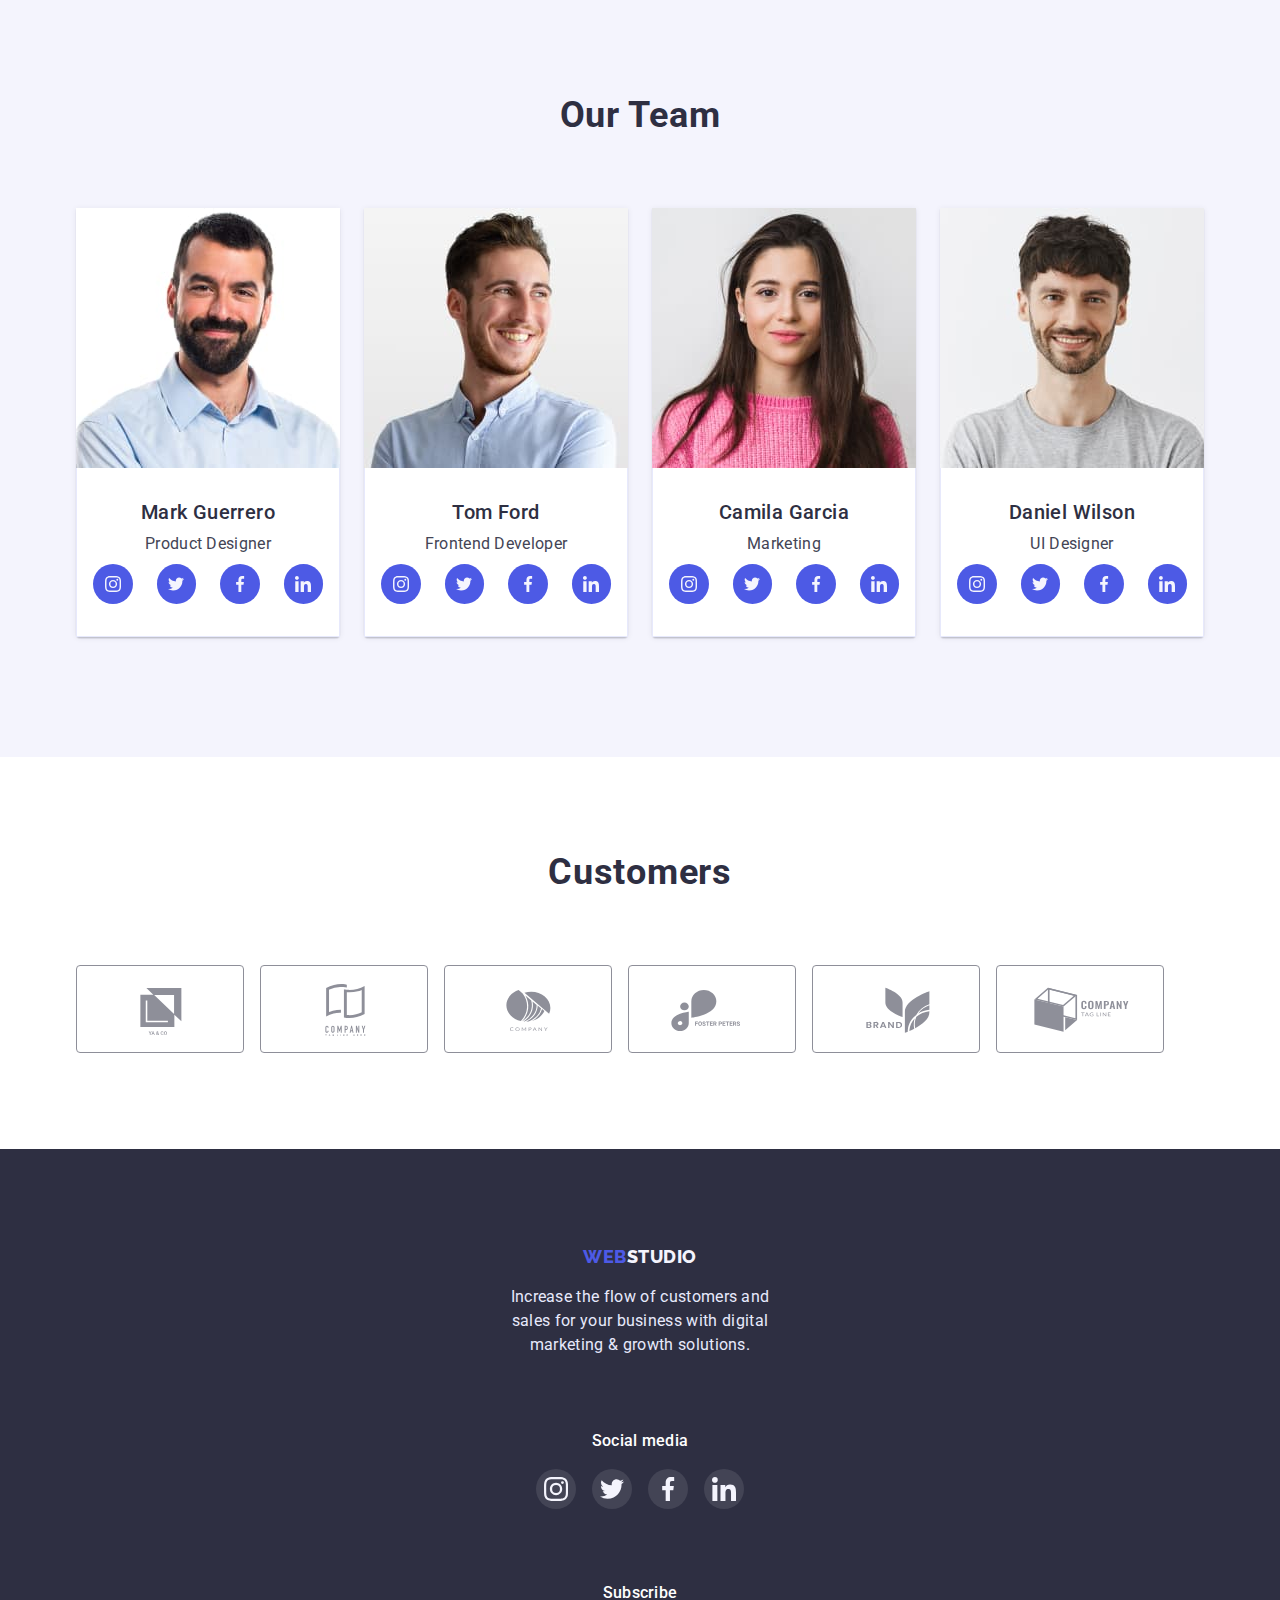
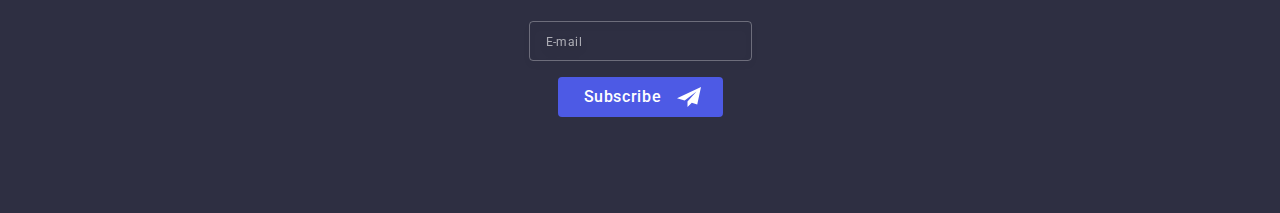
==== commit 3aca37af: "Adapt index.html" ====
--- a/index.html
+++ b/index.html
@@ -16,10 +16,13 @@
       href="https://cdnjs.cloudflare.com/ajax/libs/modern-normalize/1.1.0/modern-normalize.css"
     />
     <link rel="stylesheet" href="./css/style.css" />
+    <link rel="stylesheet" href="./css/mobile.css" />
+    <link rel="stylesheet" href="./css/tablet.css" />
+    <link rel="stylesheet" href="./css/desktop.css" />
   </head>
 
   <body>
-    <header class="header">
+    <!-- <header class="header">
       <div class="conteiner">
         <nav class="header-navigation">
           <a href="./index.html" class="header-logo">
@@ -50,7 +53,7 @@
           </li>
         </ul>
       </div>
-    </header>
+    </header> -->
     <main>
       <section class="heading section">
         <div class="conteiner">
@@ -380,7 +383,7 @@
         </div>
       </section>
     </main>
-    <footer class="footer">
+    <footer class="footer section">
       <div class="conteiner">
         <div class="logo-thumb">
           <a href="./index.html" class="footer-logo">
--- a/css/style.css
+++ b/css/style.css
@@ -53,32 +53,20 @@
 }
 
 .conteiner {
-  width: 1158px;
+  /* width: 1158px; */
   padding-left: 15px;
   padding-right: 15px;
-  margin: 0 auto;
+  margin-left: auto;
+  margin-right: auto;
 }
 
 .section {
-  padding-top: 120px;
-  padding-bottom: 120px;
-}
-
-.heading.section {
-  padding-top: 188px;
-  padding-bottom: 188px;
+  padding-top: 96px;
+  padding-bottom: 96px;
 }
 
 .product.section {
   padding-top: 0;
-}
-
-.team.section {
-  padding-bottom: 110px;
-}
-
-.customers.section {
-  padding-top: 130px;
 }
 
 .visually-hidden {
@@ -212,26 +200,26 @@
       rgba(46, 47, 66, 0.7),
       rgba(46, 47, 66, 0.7)
     ),
-    url(../image/background-image/people-office.jpg);
+    url(../image/background-image/people-office-mobile.jpg);
   background-repeat: no-repeat;
   background-position: center;
   background-size: cover;
-  height: 600px;
-  max-width: 1440px;
+  text-align: center;
+}
+
+.heading.section {
+  padding-top: 112px;
+  padding-bottom: 112px;
+}
+
+.heading-title {
+  margin-bottom: 72px;
   margin-left: auto;
   margin-right: auto;
-
-  text-align: center;
-}
-
-.heading-title {
-  margin-bottom: 48px;
-  width: 496px;
-  margin-right: auto;
-  margin-left: auto;
-
-  font-size: 56px;
-  line-height: 1.07;
+  max-width: 319px;
+
+  font-size: 36px;
+  line-height: 1.11;
   text-align: center;
   letter-spacing: 0.02em;
   color: var(--text-color-white);
@@ -246,7 +234,7 @@
   font-family: inherit;
   font-weight: 500;
   font-size: 16px;
-  line-height: 1.18;
+  line-height: 1.5;
   align-items: center;
   letter-spacing: 0.04em;
   color: var(--text-color-white);
@@ -266,40 +254,31 @@
 /*----------  section advice ----------*/
 
 .advice-list-icon {
-  display: flex;
-  gap: 24px;
-  margin-bottom: 8px;
-}
-
-.advice-item-icon {
-  display: flex;
-  align-items: center;
-  justify-content: center;
-  width: 264px;
-  height: 112px;
-  background: #f4f4fd;
-  border-radius: 4px;
+  display: none;
 }
 
 .advice-list {
   display: flex;
-  gap: 24px;
+  flex-wrap: wrap;
+  gap: 72px;
 }
 
 .advice-item {
-  width: calc((100% - 72px) / 4);
+  width: 100%;
 }
 
 .advice-subtitle {
   margin-bottom: 8px;
 
-  font-weight: var(--font-weight-subtitle);
-  font-size: 20px;
-  line-height: 1.2;
-  letter-spacing: 0.02em;
+  font-size: 36px;
+  line-height: 1.11;
+  text-align: center;
+  letter-spacing: 0.02em;
+  text-transform: capitalize;
 }
 
 .advice-text {
+  font-weight: 500;
   font-size: 16px;
   line-height: 1.5;
   letter-spacing: 0.02em;
@@ -307,6 +286,10 @@
 }
 
 /*----------  section product ----------*/
+
+.product {
+  display: none;
+}
 
 .product-title {
   margin-bottom: 72px;
@@ -331,7 +314,10 @@
 
 .team {
   background-color: var(--background-section-team);
-  min-width: 1440px;
+}
+
+.team.section {
+  padding-bottom: 128px;
 }
 
 .team-title {
@@ -346,15 +332,16 @@
 
 .team-list {
   display: flex;
-  gap: 24px;
+  flex-wrap: wrap;
+  justify-content: center;
+  gap: 72px;
 }
 
 .team-item {
-  width: calc((100% - 72px) / 4);
+  width: 264px;
   border-radius: 0px 0px 4px 4px;
   box-shadow: 0px 1px 6px rgba(46, 47, 66, 0.08),
     0px 1px 1px rgba(46, 47, 66, 0.16), 0px 2px 1px rgba(46, 47, 66, 0.08);
-
   background-color: #ffffff;
 }
 
@@ -430,11 +417,12 @@
 
 .customers-list {
   display: flex;
-  gap: 24px;
+  flex-wrap: wrap;
+  gap: 72px 16px;
 }
 
 .customers-item {
-  width: 168px;
+  width: calc((100% - 16px) / 2);
   height: 88px;
 }
 
@@ -470,14 +458,21 @@
 
 .footer {
   background: var(--background-blue);
-  padding-top: 100px;
-  padding-bottom: 100px;
-  min-width: 1440px;
+}
+
+/* .footer > .conteiner {
+  align-content: center;
+} */
+
+.logo-thumb {
+  justify-content: center;
+  margin-bottom: 72px;
 }
 
 .footer-logo {
   display: inline-block;
   margin-bottom: 16px;
+  justify-content: center;
 
   font-family: "Raleway", sans-serif;
   font-weight: var(--font-weigth-logo);
@@ -504,29 +499,29 @@
 
 .footer-text {
   max-width: 264px;
+  margin-left: auto;
+  margin-right: auto;
+  text-align: center;
 
   font-size: 16px;
   line-height: 1.5;
   letter-spacing: 0.02em;
   color: var(--text-color-footer);
+}
+
+.social-thumb {
+  margin-bottom: 72px;
 }
 
 .footer-title {
   margin-bottom: 16px;
+  text-align: center;
 
   font-weight: 500;
   font-size: 16px;
   line-height: 1.5;
   letter-spacing: 0.02em;
   color: #ffffff;
-}
-
-.footer > .conteiner {
-  display: flex;
-}
-
-.social-thumb {
-  margin-left: 120px;
 }
 
 .footer-social-list {
@@ -562,17 +557,21 @@
 }
 
 .subscribe-thumb {
-  margin-left: auto;
 }
 
 .footer-form {
-  display: flex;
-  gap: 24px;
+  text-align: center;
+  
+}
+
+.footer-label {
+  display: inline-block;
+  margin-bottom: 16px;
 }
 
 .footer-input {
   padding-left: 16px;
-  width: 264px;
+  max-width: 396px;
   height: 40px;
   border: 1px solid rgba(255, 255, 255, 0.3);
   filter: drop-shadow(0px 4px 4px rgba(0, 0, 0, 0.15));
@@ -605,12 +604,15 @@
 .footer-btn {
   position: relative;
 
+  margin-left: auto;
+  margin-right: auto;
   padding: 8px 24px;
   width: 165px;
   height: 40px;
   background: #4d5ae5;
   border-radius: 4px;
   border-color: transparent;
+  
 
   font-family: inherit;
   font-weight: 500;
--- a/css/mobile.css
+++ b/css/mobile.css
@@ -0,0 +1,7 @@
+@media screen and (min-width: 428px) {
+  .conteiner {
+    width: 428px;
+  }
+
+ 
+}--- a/css/tablet.css
+++ b/css/tablet.css
@@ -0,0 +1,63 @@
+@media screen and (min-width: 768px) {
+  .conteiner {
+    width: 768px;
+  }
+
+  /*-------- heading --------*/
+
+  .heading {
+    background: var(--background-blue);
+    background-image: linear-gradient(
+        rgba(46, 47, 66, 0.7),
+        rgba(46, 47, 66, 0.7)
+      ),
+      url(../image/background-image/people-office-tablet.jpg);
+    background-repeat: no-repeat;
+    background-position: center;
+    background-size: cover;
+    text-align: center;
+  }
+
+  .heading-title {
+    margin-bottom: 40px;
+    max-width: 496px;
+
+    font-size: 56px;
+    line-height: 1.07;
+  }
+
+  /*-------- advice --------*/
+
+  .advice-list {
+    gap: 72px 24px;
+  }
+  .advice-item {
+    width: calc((100% - 24px) / 2);
+  }
+  .advice-subtitle {
+    text-align: left;
+  }
+
+  /*-------- team --------*/
+
+  .team.section {
+    padding-bottom: 104px;
+  }
+
+  .team-list {
+    gap: 72px 24px;
+  }
+
+  .team-item {
+    width: 264px;
+  }
+
+  /*-------- customers --------*/
+
+  .customers-item {
+    width: calc((100% - 48px) / 3);
+    height: 88px;
+  }
+}
+
+/*-------- team --------*/
--- a/css/desktop.css
+++ b/css/desktop.css
@@ -0,0 +1,100 @@
+@media screen and (min-width: 1200px) {
+  .conteiner {
+    width: 1158px;
+  }
+
+  /*-------- heading --------*/
+
+  .heading {
+    background: var(--background-blue);
+    background-image: linear-gradient(
+        rgba(46, 47, 66, 0.7),
+        rgba(46, 47, 66, 0.7)
+      ),
+      url(../image/background-image/people-office.jpg);
+    background-repeat: no-repeat;
+    background-position: center;
+    background-size: cover;
+    text-align: center;
+  }
+
+  .heading.section {
+    padding-top: 188px;
+    padding-bottom: 188px;
+  }
+
+  .heading-title {
+    margin-bottom: 48px;
+  }
+
+  /*-------- advice --------*/
+
+  .advice.section {
+    padding-top: 120px;
+    padding-bottom: 120px;
+  }
+
+  .advice-list-icon {
+    display: flex;
+    gap: 24px;
+    margin-bottom: 8px;
+  }
+
+  .advice-item-icon {
+    display: flex;
+    align-items: center;
+    justify-content: center;
+    width: 264px;
+    height: 112px;
+    background: #f4f4fd;
+    border-radius: 4px;
+  }
+
+  .advice-subtitle {
+    font-weight: var(--font-weight-subtitle);
+    font-size: 20px;
+    line-height: 1.2;
+    letter-spacing: 0.02em;
+    text-transform: capitalize;
+  }
+
+  .advice-text {
+    font-weight: 400;
+    font-size: 16px;
+    line-height: 1.5;
+    letter-spacing: 0.02em;
+    color: var(--text-color);
+  }
+
+  .advice-item {
+    width: calc((100% - 72px) / 4);
+  }
+
+  /*-------- product --------*/
+
+  .product {
+    display: block;
+  }
+
+  /*-------- team --------*/
+
+  .team.section {
+    padding-top: 120px;
+    padding-bottom: 120px;
+  }
+
+  .team-list {
+    gap: 24px;
+  }
+
+  .team-item {
+    width: calc((100% - 72px) / 4);
+  }
+
+  /*-------- customers --------*/
+
+  .customers-item {
+    width: calc((100% - 120px) / 6);
+    height: 88px;
+  }
+}
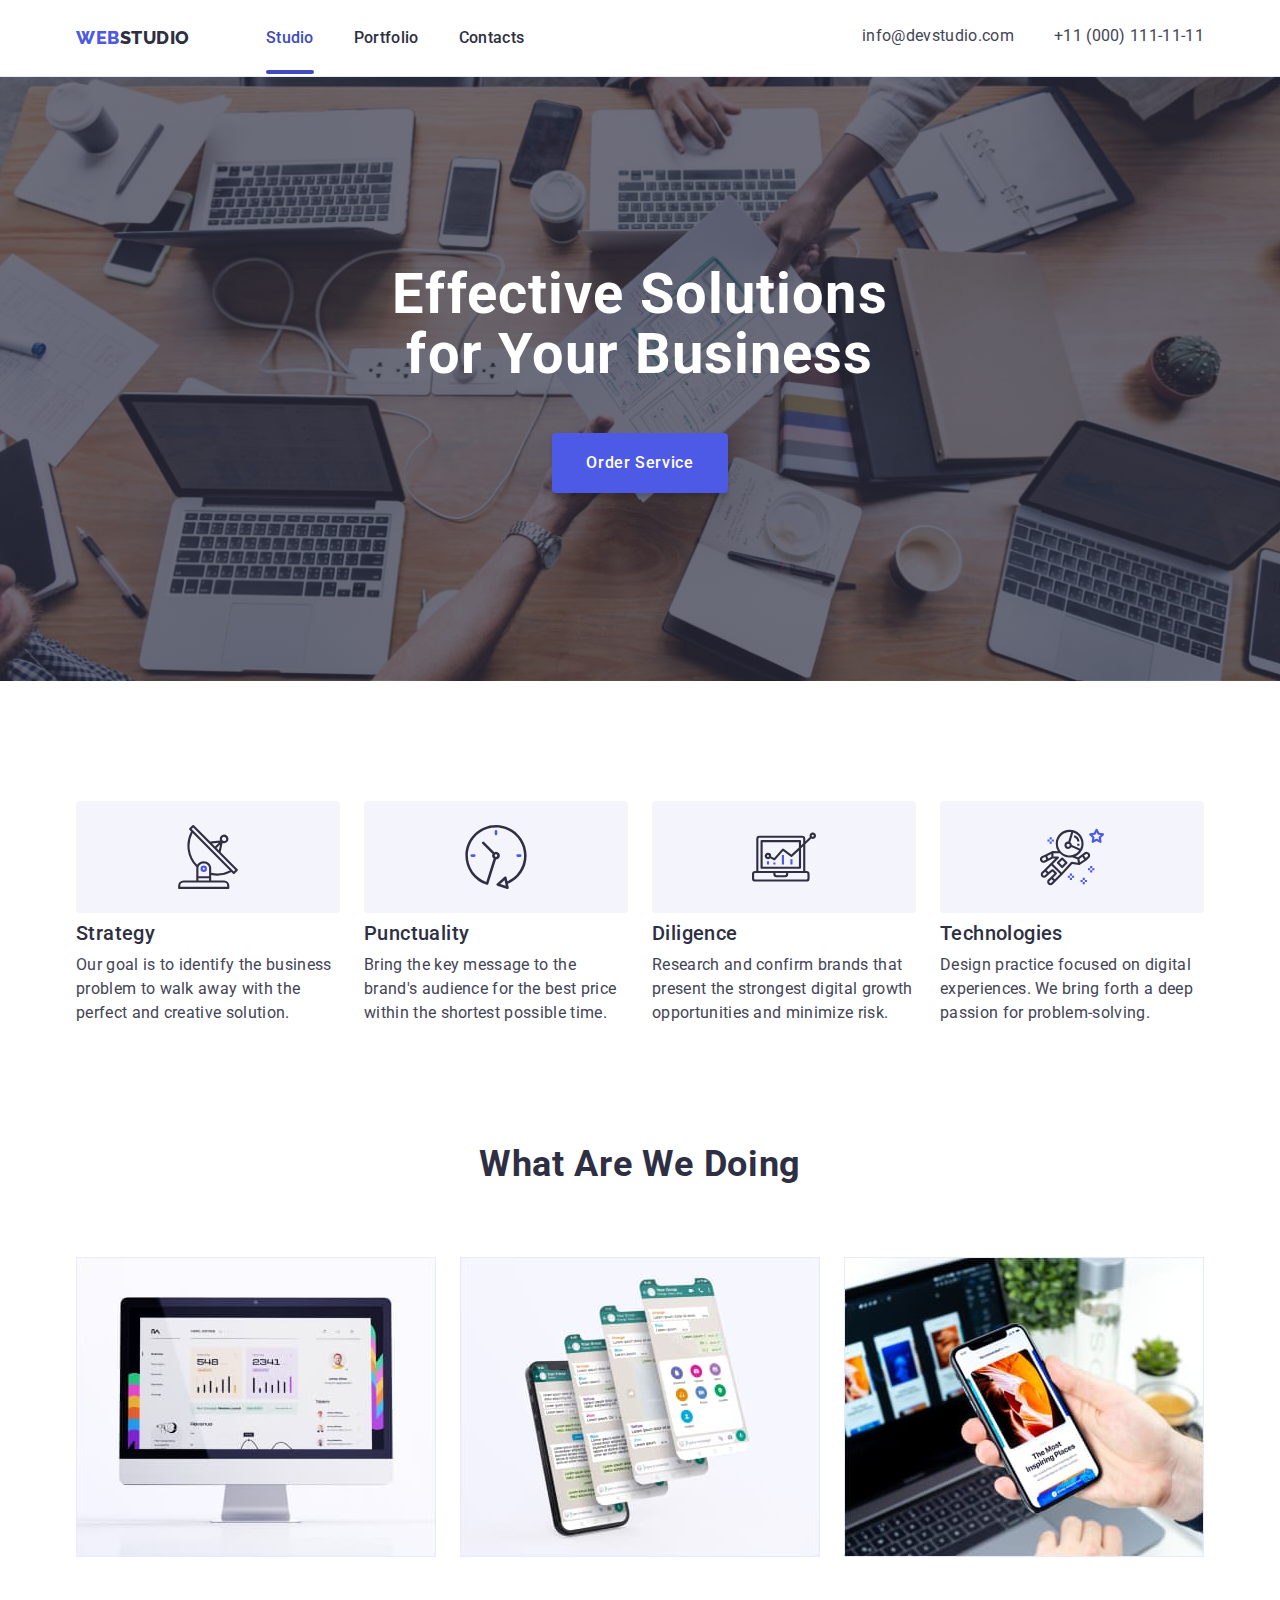
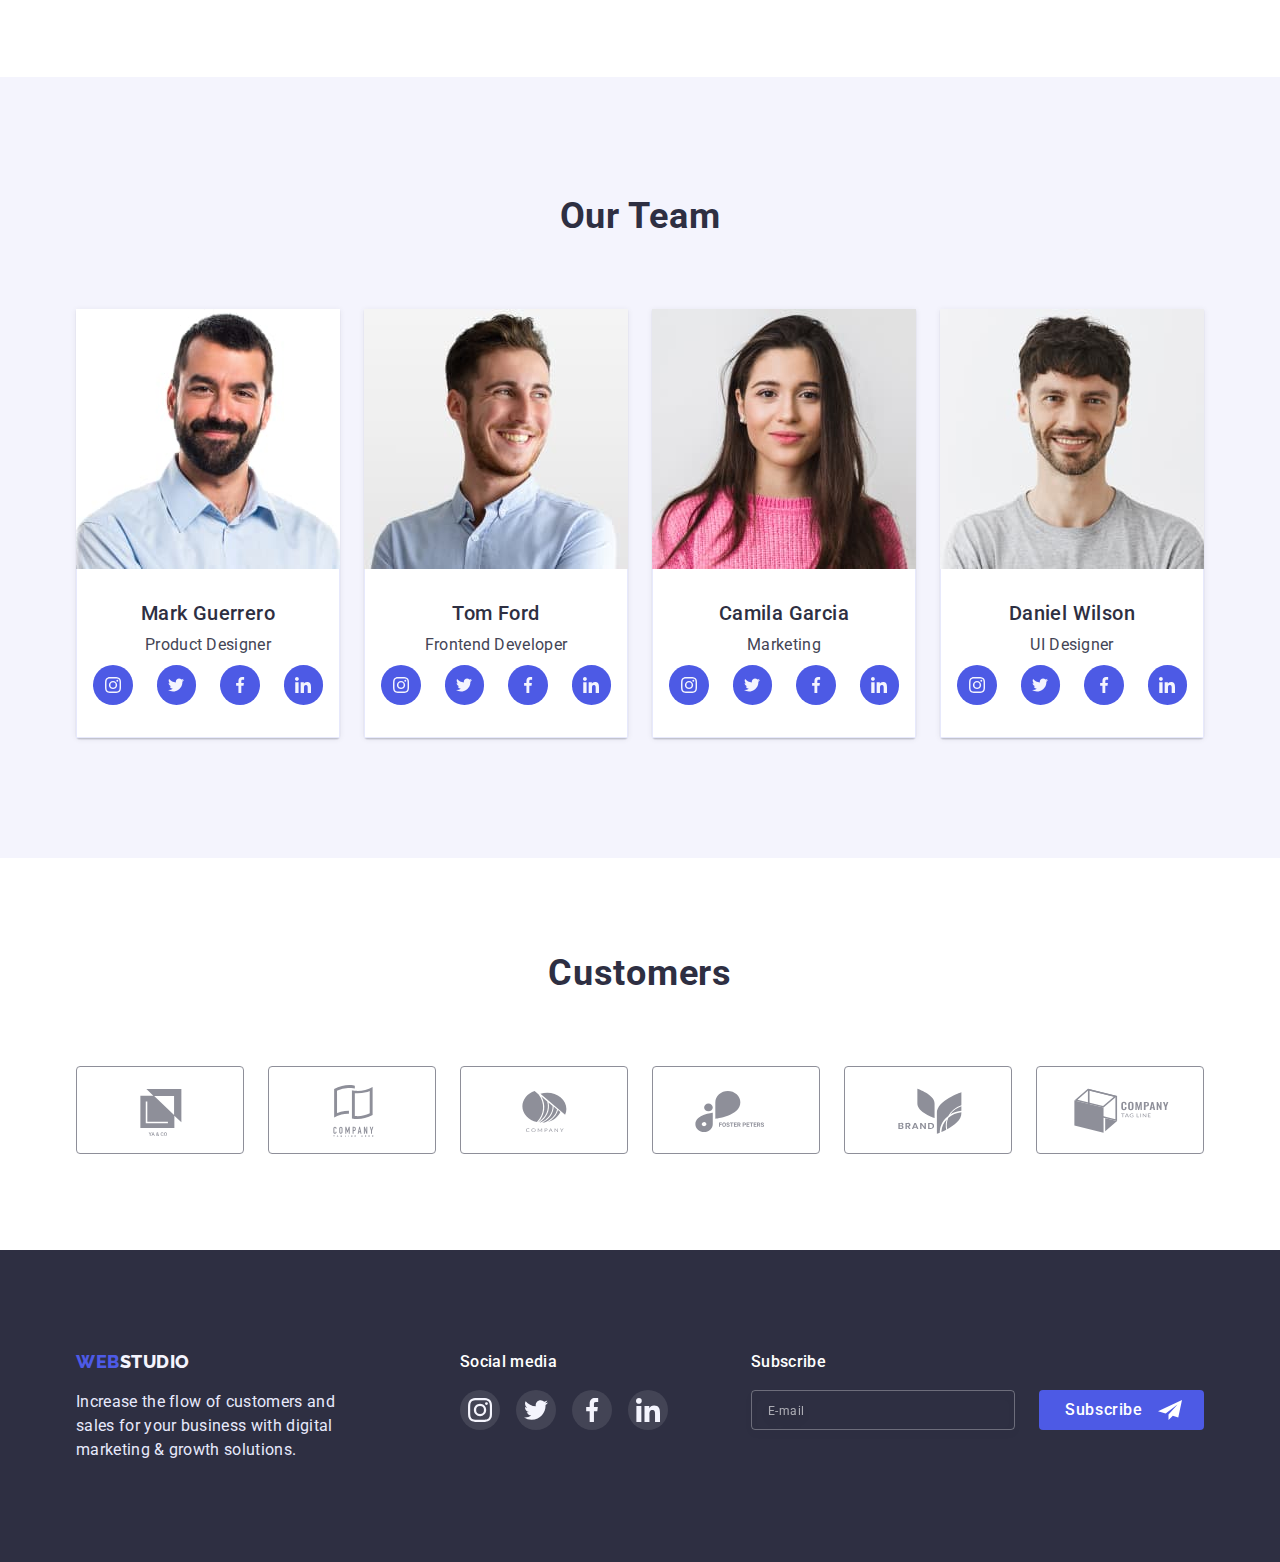
==== commit 0a5574e8: "completed the adaptive layout" ====
--- a/index.html
+++ b/index.html
@@ -22,7 +22,7 @@
   </head>
 
   <body>
-    <!-- <header class="header">
+    <header class="header">
       <div class="conteiner">
         <nav class="header-navigation">
           <a href="./index.html" class="header-logo">
@@ -52,8 +52,86 @@
             </a>
           </li>
         </ul>
+        <button class="menu-open" type="button" data-menu-open>
+          <svg class="menu-open-icon" width="32px" height="22px">
+            <use href="./image/icons.svg#icon-hamburger"></use>
+          </svg>
+        </button>
       </div>
-    </header> -->
+      <div class="mob-menu is-hidden" data-menu>
+        <div class="mob-conteiner">
+          <div class="mob-menu-top">
+            <button type="button" class="btn-mob-close" data-menu-close>
+              <svg class="modal-icon" width="8px" height="8px">
+                <use href="./image/icons.svg#icon-close"></use>
+              </svg>
+            </button>
+            <nav class="header-mob-navigation">
+              <ul class="header-mob-list list">
+                <li class="header-mob-item">
+                  <a href="./index.html" class="header-mob-link link">Studio</a>
+                </li>
+                <li class="header-mob-item">
+                  <a href="./portfolio.html" class="header-mob-link link">
+                    Portfolio
+                  </a>
+                </li>
+                <li class="header-mob-item">
+                  <a href="" class="header-mob-link link current">Contacts</a>
+                </li>
+              </ul>
+            </nav>
+          </div>
+          <div class="mob-menu-bottom">
+            <ul class="header-mob-contacts list">
+              <li class="header-mob-contact">
+                <a href="tel:+11(000)1111111" class="heade-mob-tel link">
+                  +11 (000) 111-11-11
+                </a>
+              </li>
+              <li class="header-mob-contact">
+                <a
+                  href="mailto:info@devstudio.com"
+                  class="header-mob-mail link"
+                >
+                  info@devstudio.com
+                </a>
+              </li>
+            </ul>
+            <ul class="mob-social-list list">
+              <li class="mob-social-item">
+                <a href="" class="mob-social-link">
+                  <svg class="mob-social-icon" width="16px" height="16px">
+                    <use href="./image/icons.svg#icon-instagram"></use>
+                  </svg>
+                </a>
+              </li>
+              <li class="mob-social-item">
+                <a href="" class="mob-social-link">
+                  <svg class="mob-social-icon" width="16px" height="16px">
+                    <use href="./image/icons.svg#icon-twitter"></use>
+                  </svg>
+                </a>
+              </li>
+              <li class="mob-social-item">
+                <a href="" class="mob-social-link">
+                  <svg class="mob-social-icon" width="16px" height="16px">
+                    <use href="./image/icons.svg#icon-facebook"></use>
+                  </svg>
+                </a>
+              </li>
+              <li class="mob-social-item">
+                <a href="" class="mob-social-link">
+                  <svg class="mob-social-icon" width="16px" height="16px">
+                    <use href="./image/icons.svg#icon-linkedin"></use>
+                  </svg>
+                </a>
+              </li>
+            </ul>
+          </div>
+        </div>
+      </div>
+    </header>
     <main>
       <section class="heading section">
         <div class="conteiner">
@@ -504,7 +582,11 @@
           </div>
           <div class="label-wrap privacy">
             <label class="check-label">
-              <input class="check-input visually-hidden" type="checkbox" name="privacy" />
+              <input
+                class="check-input visually-hidden"
+                type="checkbox"
+                name="privacy"
+              />
               <span class="check-icon-wrap">
                 <svg class="check-icon" width="10px" height="8px">
                   <use href="./image/icons.svg#icon-checked"></use>
@@ -521,5 +603,6 @@
       </div>
     </div>
     <script src="./js/modal.js"></script>
+    <script src="./js/mob-meny.js"></script>
   </body>
 </html>
--- a/css/style.css
+++ b/css/style.css
@@ -63,10 +63,6 @@
 .section {
   padding-top: 96px;
   padding-bottom: 96px;
-}
-
-.product.section {
-  padding-top: 0;
 }
 
 .visually-hidden {
@@ -87,15 +83,12 @@
 /*----------  header ----------*/
 .header {
   border-bottom: 1px solid #e7e9fc;
+  padding-top: 16px;
+  padding-bottom: 16px;
 }
 
 .header > .conteiner {
   display: flex;
-}
-
-.header-navigation {
-  display: flex;
-  align-items: center;
 }
 
 .header-logo {
@@ -125,71 +118,143 @@
 }
 
 .header-list {
-  display: flex;
-  gap: 40px;
-}
-
-.header-link {
-  position: relative;
-  display: block;
-  padding-top: 24px;
-  padding-bottom: 24px;
-
+  display: none;
+}
+
+.header-contacts {
+  display: none;
+}
+
+.menu-open {
+  margin-left: auto;
+  width: 32px;
+  height: 22px;
+  background-color: transparent;
+  border: none;
+}
+
+.menu-open-icon {
+  stroke: #2e2f42;
+}
+
+.mob-menu {
+  position: fixed;
+  top: 0;
+
+  padding-top: 40px;
+  padding-bottom: 40px;
+  width: 100vw;
+  height: 100vh;
+  background: #ffffff;
+  box-shadow: 0px 2px 1px rgba(46, 47, 66, 0.08),
+    0px 1px 1px rgba(46, 47, 66, 0.16), 0px 1px 6px rgba(46, 47, 66, 0.08);
+}
+
+.mob-conteiner {
+  padding-left: 40px;
+  padding-right: 40px;
+  height: 100%;
+  display: flex;
+  flex-direction: column;
+  justify-content: space-between;
+  overflow: auto;
+}
+
+.mob-menu-top {
+  margin-bottom: 40px;
+}
+
+.btn-mob-close {
+  display: flex;
+  align-items: center;
+  justify-content: center;
+  margin-left: auto;
+  margin-bottom: 16px;
+  width: 24px;
+  height: 24px;
+  border-radius: 50%;
+  background-color: #e7e9fc;
+  border: 1px solid rgba(0, 0, 0, 0.1);
+
+  transition: background-color var(--timing-function),
+    fill var(--timing-function);
+}
+
+.btn-mob-close:hover,
+.btn-mob-close:focus,
+.btn-mob-close:active {
+  background-color: #404bbf;
+  fill: #ffffff;
+}
+
+.header-mob-item:not(:last-child) {
+  margin-bottom: 40px;
+}
+
+.header-mob-link {
   font-weight: 700;
-  font-size: 16px;
-  line-height: 1.5;
-  letter-spacing: 0.02em;
+  font-size: 36px;
+  line-height: 1.11;
+  letter-spacing: 0.02em;
+  text-transform: capitalize;
   color: inherit;
-
-  transition: color var(--timing-function);
-}
-
-.header-link.current::after {
-  content: "";
-
-  position: absolute;
-  left: 0;
-  bottom: 0;
-
+}
+
+.header-mob-link.current {
+  color: #404bbf;
+}
+
+.header-mob-contact {
+  margin-bottom: 48px;
+}
+
+.header-mob-contact:not(:last-child) {
+  margin-bottom: 40px;
+}
+
+.header-mob-mail {
+  font-weight: 500;
+  font-size: 20px;
+  line-height: 1.2;
+  letter-spacing: 0.02em;
+  color: var(--text-color);
+}
+
+.heade-mob-tel {
+  font-weight: 600;
+  font-size: 25px;
+  line-height: 1.6;
+  text-transform: capitalize;
+  color: var(--text-color-blue);
+}
+
+.mob-social-list {
+  display: flex;
+  gap: 25px;
+}
+
+.mob-social-item {
+  width: 40px;
+  height: 40px;
+}
+.mob-social-link {
+  display: flex;
+  align-items: center;
+  justify-content: center;
   width: 100%;
-  height: 4px;
+  height: 100%;
+  border-radius: 50px;
+  background-color: #4d5ae5;
+
+  transition: background-color var(--timing-function);
+}
+.mob-social-icon {
+  fill: #f4f4fd;
+}
+
+.mob-social-link:hover,
+.mob-social-link:focus {
   background-color: #404bbf;
-  border-radius: 2px;
-}
-
-.header-link.current {
-  color: #404bbf;
-}
-
-.header-contacts {
-  display: flex;
-  margin-left: auto;
-  gap: 40px;
-  align-items: center;
-}
-
-.header-mail,
-.header-tel {
-  display: block;
-  padding-top: 24px;
-  padding-bottom: 24px;
-
-  font-style: normal;
-  font-size: 16px;
-  line-height: 1.5;
-  letter-spacing: 0.02em;
-  color: var(--text-color);
-
-  transition: color var(--timing-function);
-}
-
-.header-link:focus,
-.header-link:hover,
-.header-tel:focus,
-.header-tel:hover,
-.header-mail:focus,
-.header-mail:hover {
-  color: var(--text-color-blue);
 }
 
 /*----------  section heading ----------*/
@@ -285,31 +350,12 @@
   color: var(--text-color);
 }
 
-/*----------  section product ----------*/
+/*-------- section product --------*/
 
 .product {
   display: none;
 }
 
-.product-title {
-  margin-bottom: 72px;
-
-  font-size: 36px;
-  line-height: 1.11;
-  text-align: center;
-  letter-spacing: 0.02em;
-  text-transform: capitalize;
-}
-
-.product-list {
-  display: flex;
-  gap: 24px;
-}
-
-.product-item {
-  width: calc((100% - 48px) / 3);
-}
-
 /*----------  section team ----------*/
 
 .team {
@@ -318,6 +364,10 @@
 
 .team.section {
   padding-bottom: 128px;
+}
+
+.team > .conteiner {
+  width: 264px;
 }
 
 .team-title {
@@ -460,10 +510,6 @@
   background: var(--background-blue);
 }
 
-/* .footer > .conteiner {
-  align-content: center;
-} */
-
 .logo-thumb {
   justify-content: center;
   margin-bottom: 72px;
@@ -556,22 +602,19 @@
   background-color: #31d0aa;
 }
 
-.subscribe-thumb {
-}
-
 .footer-form {
   text-align: center;
-  
 }
 
 .footer-label {
   display: inline-block;
   margin-bottom: 16px;
+  width: 100%;
 }
 
 .footer-input {
   padding-left: 16px;
-  max-width: 396px;
+  width: 100%;
   height: 40px;
   border: 1px solid rgba(255, 255, 255, 0.3);
   filter: drop-shadow(0px 4px 4px rgba(0, 0, 0, 0.15));
@@ -612,7 +655,6 @@
   background: #4d5ae5;
   border-radius: 4px;
   border-color: transparent;
-  
 
   font-family: inherit;
   font-weight: 500;
--- a/css/mobile.css
+++ b/css/mobile.css
@@ -3,5 +3,14 @@
     width: 428px;
   }
 
- 
-}+  /*----------  header ----------*/
+
+  .heade-mob-tel {
+    font-size: 36px;
+    line-height: 1.11;
+  }
+
+  .mob-social-list {
+    gap: 56px;
+  }
+}
--- a/css/tablet.css
+++ b/css/tablet.css
@@ -1,6 +1,101 @@
 @media screen and (min-width: 768px) {
   .conteiner {
     width: 768px;
+  }
+
+  /*----------  header ----------*/
+
+  .menu-open {
+    display: none;
+  }
+  
+  .mob-menu {
+    display: none;
+  }
+
+  .header {
+    padding: 0;
+  }
+
+  .header > .conteiner {
+    display: flex;
+  }
+
+  .header-navigation {
+    display: flex;
+    align-items: center;
+  }
+
+  .header-logo {
+    margin-right: 123px;
+  }
+
+  .header-list {
+    display: flex;
+    gap: 40px;
+  }
+
+  .header-link {
+    position: relative;
+    display: block;
+    padding-top: 24px;
+    padding-bottom: 24px;
+
+    font-weight: 500;
+    font-size: 16px;
+    line-height: 1.5;
+    letter-spacing: 0.02em;
+    color: inherit;
+
+    transition: color var(--timing-function);
+  }
+
+  .header-link.current::after {
+    content: "";
+
+    position: absolute;
+    left: 0;
+    bottom: 0;
+
+    width: 100%;
+    height: 4px;
+    background-color: #404bbf;
+    border-radius: 2px;
+  }
+
+  .header-link.current {
+    color: #404bbf;
+  }
+
+  .header-contacts {
+    display: block;
+    margin-left: auto;
+    padding-top: 24px;
+  }
+
+  .header-mail {
+    margin-bottom: 4px;
+  }
+
+  .header-mail,
+  .header-tel {
+    display: block;
+
+    font-size: 12px;
+    line-height: 1.33;
+    letter-spacing: 0.02em;
+    color: var(--text-color);
+
+    transition: color var(--timing-function);
+  }
+
+  .header-link:focus,
+  .header-link:hover,
+  .header-tel:focus,
+  .header-tel:hover,
+  .header-mail:focus,
+  .header-mail:hover {
+    color: var(--text-color-blue);
   }
 
   /*-------- heading --------*/
@@ -44,20 +139,69 @@
     padding-bottom: 104px;
   }
 
+  .team > .conteiner {
+    width: 552px;
+  }
+
   .team-list {
     gap: 72px 24px;
   }
 
   .team-item {
-    width: 264px;
+    width: calc((100% - 24px) / 2);
   }
 
   /*-------- customers --------*/
+
+  .customers > .conteiner {
+    width: 552px;
+  }
+
+  .customers-list {
+    gap: 24px;
+  }
 
   .customers-item {
     width: calc((100% - 48px) / 3);
     height: 88px;
   }
+
+  /*-------- footer --------*/
+
+  .footer > .conteiner {
+    display: flex;
+    flex-wrap: wrap;
+    width: 552px;
+  }
+
+  .logo-thumb {
+    margin-bottom: 72px;
+    margin-right: 24px;
+  }
+
+  .footer-logo {
+    justify-content: flex-start;
+  }
+
+  .footer-text {
+    text-align: left;
+  }
+
+  .footer-title {
+    text-align: left;
+  }
+
+  .social-thumb {
+    margin-bottom: 0;
+  }
+
+  .footer-form {
+    display: flex;
+  }
+
+  .footer-label {
+    margin-right: 24px;
+    margin-bottom: 0;
+    width: 264px;
+  }
 }
-
-/*-------- team --------*/
--- a/css/desktop.css
+++ b/css/desktop.css
@@ -1,6 +1,33 @@
 @media screen and (min-width: 1200px) {
   .conteiner {
     width: 1158px;
+  }
+
+  /*-------- header --------*/
+
+  .header-link {
+  }
+
+  .header-logo {
+    margin-right: 76px;
+  }
+
+  .header-contacts {
+    display: flex;
+    padding: 0;
+  }
+
+  .header-mail {
+    margin-right: 40px;
+  }
+
+  .header-mail,
+  .header-tel {
+    padding-top: 24px;
+    padding-bottom: 24px;
+
+    font-size: 16px;
+    line-height: 1.5;
   }
 
   /*-------- heading --------*/
@@ -72,8 +99,32 @@
 
   /*-------- product --------*/
 
+  .product.section {
+    padding-top: 0;
+    padding-bottom: 120px;
+  }
+
   .product {
-    display: block;
+    display: flex;
+  }
+
+  .product-title {
+    margin-bottom: 72px;
+
+    font-size: 36px;
+    line-height: 1.11;
+    text-align: center;
+    letter-spacing: 0.02em;
+    text-transform: capitalize;
+  }
+
+  .product-list {
+    display: flex;
+    gap: 24px;
+  }
+
+  .product-item {
+    width: calc((100% - 48px) / 3);
   }
 
   /*-------- team --------*/
@@ -81,6 +132,10 @@
   .team.section {
     padding-top: 120px;
     padding-bottom: 120px;
+  }
+
+  .team > .conteiner {
+    width: 1158px;
   }
 
   .team-list {
@@ -93,8 +148,43 @@
 
   /*-------- customers --------*/
 
+  .customers > .conteiner {
+    width: 1158px;
+  }
+
+  .customers-list {
+    gap: 24px;
+  }
+
   .customers-item {
     width: calc((100% - 120px) / 6);
     height: 88px;
   }
+
+  /*-------- footer --------*/
+
+  .footer.section {
+    padding-top: 100px;
+    padding-bottom: 100px;
+  }
+
+  .footer > .conteiner {
+    width: 1158px;
+  }
+
+  .logo-thumb {
+    margin: 0;
+  }
+
+  .social-thumb {
+    margin-left: 120px;
+  }
+
+  .subscribe-thumb {
+    margin-left: auto;
+  }
+
+  .footer-form {
+    display: flex;
+  }
 }
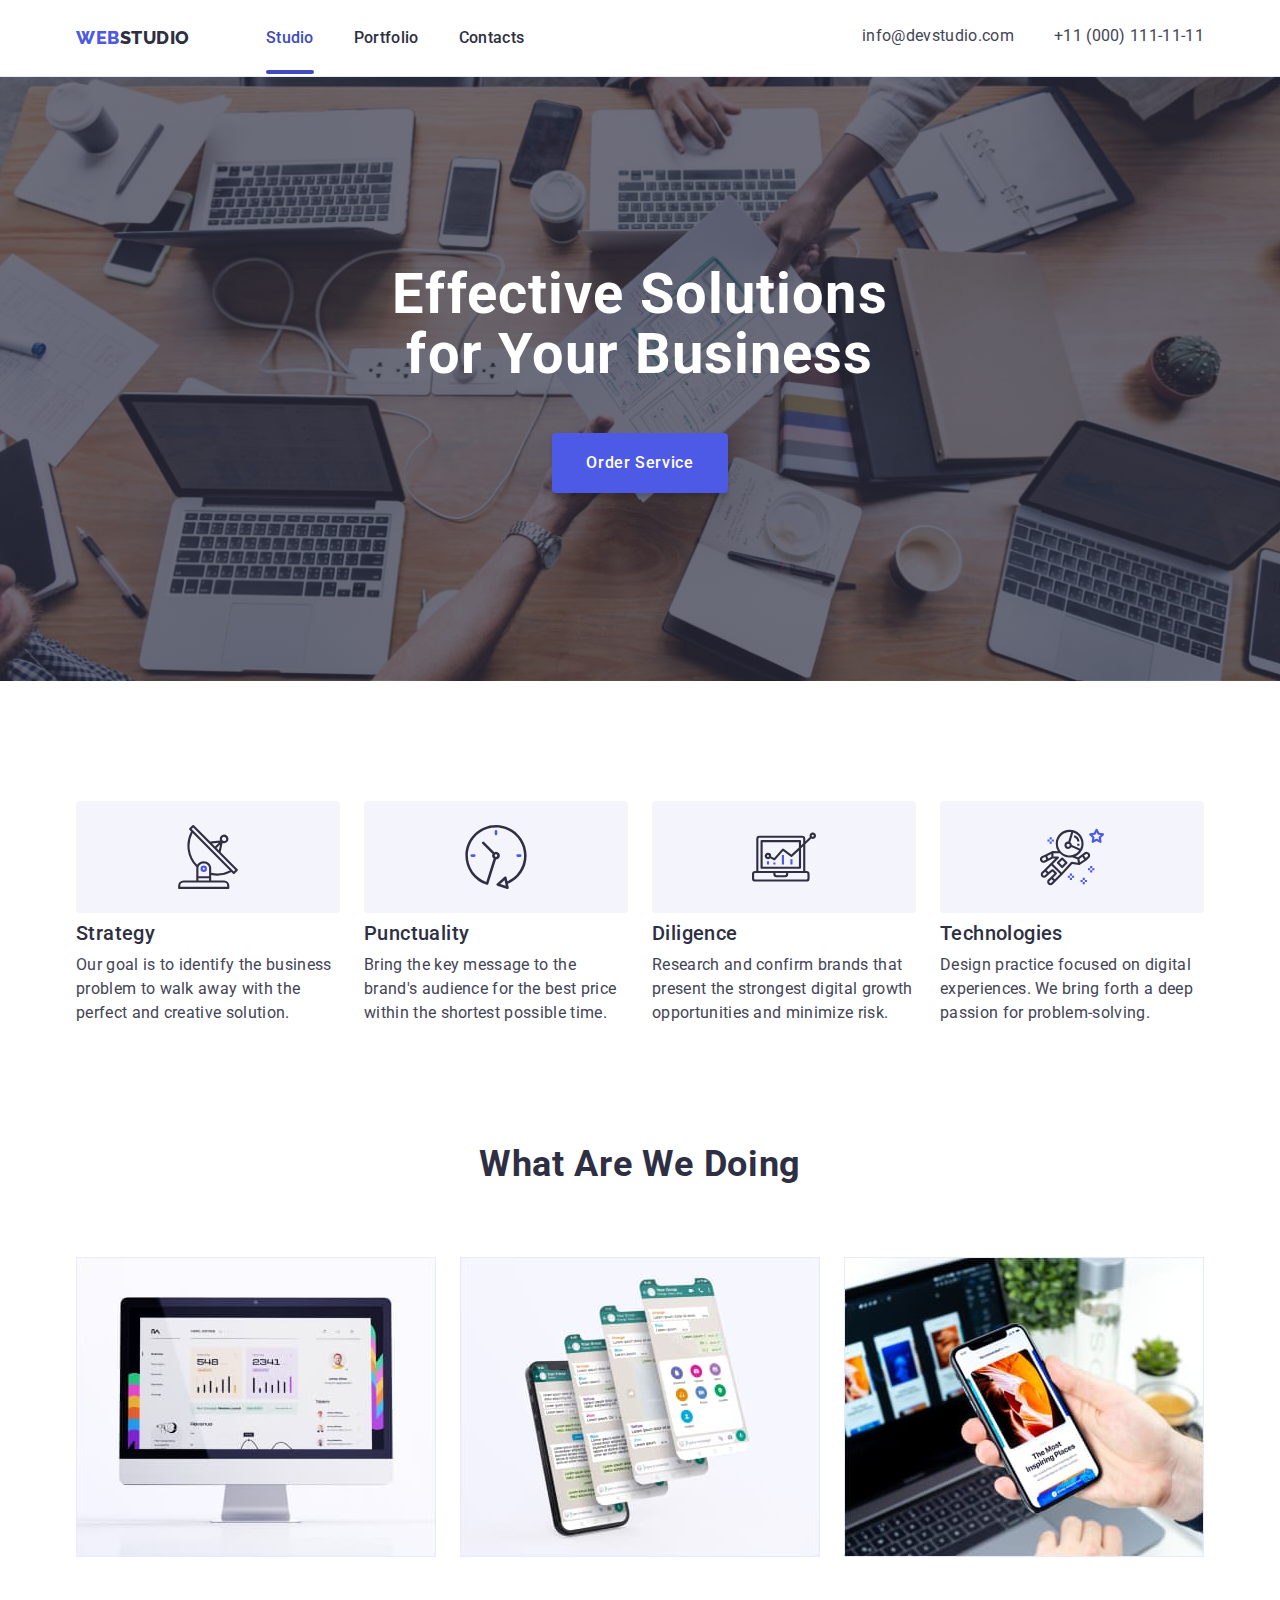
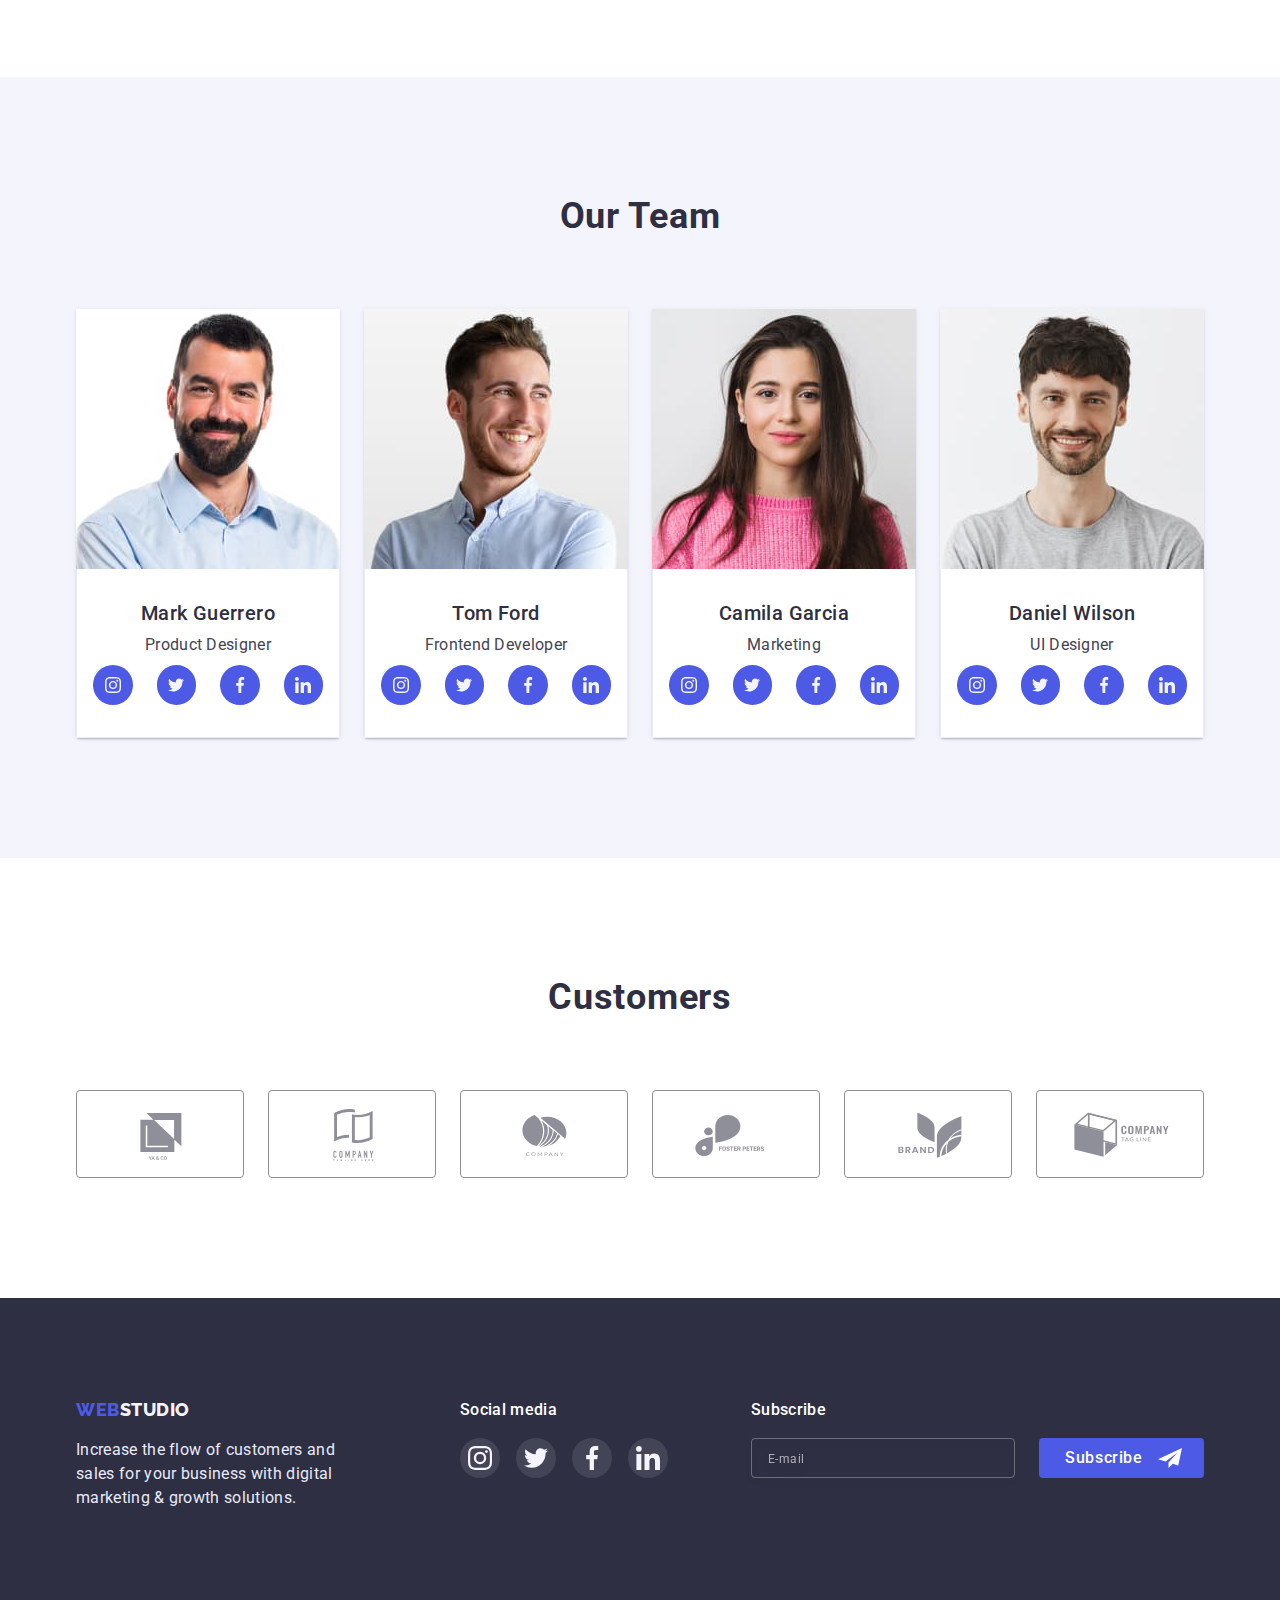
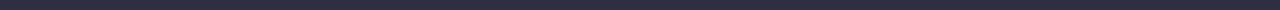
==== commit e1bdd82d: "The image is adapted" ====
--- a/index.html
+++ b/index.html
@@ -204,6 +204,10 @@
           <ul class="product-list list">
             <li class="product-item">
               <img
+                srcset="
+                  ./image/product/product1.jpg    1x,
+                  ./image/product/product1-2x.jpg 2x
+                "
                 src="./image/product/product1.jpg"
                 alt="product"
                 width="360"
@@ -213,6 +217,10 @@
             </li>
             <li class="product-item">
               <img
+                srcset="
+                  ./image/product/product2.jpg    1x,
+                  ./image/product/product2-2x.jpg 2x
+                "
                 src="./image/product/product2.jpg"
                 alt="product"
                 width="360"
@@ -222,6 +230,10 @@
             </li>
             <li class="product-item">
               <img
+                srcset="
+                  ./image/product/product3.jpg    1x,
+                  ./image/product/product3-2x.jpg 2x
+                "
                 src="./image/product/product3.jpg"
                 alt="product"
                 width="360"
@@ -238,6 +250,10 @@
           <ul class="team-list list">
             <li class="team-item">
               <img
+                srcset="
+                  ./image/team/Mark-Guerrero.jpg    1x,
+                  ./image/team/Mark-Guerrero-2x.jpg 2x
+                "
                 src="./image/team/Mark-Guerrero.jpg"
                 alt="team member"
                 width="264"
@@ -281,6 +297,10 @@
             </li>
             <li class="team-item">
               <img
+                srcset="
+                  ./image/team/Tom-Ford.jpg        1x,
+                  ./image/team/Tom-Ford-2x.jpg 2x
+                "
                 src="./image/team/Tom-Ford.jpg"
                 alt="team member"
                 width="264"
@@ -324,6 +344,10 @@
             </li>
             <li class="team-item">
               <img
+                srcset="
+                  ./image/team/Camila-Garcia.jpg    1x,
+                  ./image/team/Camila-Garcia-2x.jpg 2x
+                "
                 src="./image/team/Camila-Garcia.jpg"
                 alt="team member"
                 width="264"
@@ -367,6 +391,10 @@
             </li>
             <li class="team-item">
               <img
+                srcset="
+                  ./image/team/Daniel-Wilson.jpg    1x,
+                  ./image/team/Daniel-Wilson-2x.jpg 2x
+                "
                 src="./image/team/Daniel-Wilson.jpg"
                 alt="team member"
                 width="264"
--- a/css/style.css
+++ b/css/style.css
@@ -78,6 +78,10 @@
   overflow: hidden;
 }
 
+.no-scroll {
+  overflow: hidden;
+}
+
 /*----------  studio page ----------*/
 
 /*----------  header ----------*/
@@ -272,6 +276,18 @@
   text-align: center;
 }
 
+@media (min-device-pixel-ratio: 2),
+  (min-resolution: 192dpi),
+  (min-resolution: 2dppx) {
+  .heading {
+    background-image: linear-gradient(
+        rgba(46, 47, 66, 0.7),
+        rgba(46, 47, 66, 0.7)
+      ),
+      url(../image/background-image/people-office-mobile-2x.jpg);
+  }
+}
+
 .heading.section {
   padding-top: 112px;
   padding-bottom: 112px;
--- a/css/tablet.css
+++ b/css/tablet.css
@@ -8,7 +8,7 @@
   .menu-open {
     display: none;
   }
-  
+
   .mob-menu {
     display: none;
   }
@@ -101,16 +101,23 @@
   /*-------- heading --------*/
 
   .heading {
-    background: var(--background-blue);
     background-image: linear-gradient(
         rgba(46, 47, 66, 0.7),
         rgba(46, 47, 66, 0.7)
       ),
       url(../image/background-image/people-office-tablet.jpg);
-    background-repeat: no-repeat;
-    background-position: center;
-    background-size: cover;
-    text-align: center;
+  }
+
+  @media (min-device-pixel-ratio: 2),
+    (min-resolution: 192dpi),
+    (min-resolution: 2dppx) {
+    .heading {
+      background-image: linear-gradient(
+          rgba(46, 47, 66, 0.7),
+          rgba(46, 47, 66, 0.7)
+        ),
+        url(../image/background-image/people-office-tablet-2x.jpg);
+    }
   }
 
   .heading-title {
--- a/css/desktop.css
+++ b/css/desktop.css
@@ -33,17 +33,25 @@
   /*-------- heading --------*/
 
   .heading {
-    background: var(--background-blue);
     background-image: linear-gradient(
         rgba(46, 47, 66, 0.7),
         rgba(46, 47, 66, 0.7)
       ),
       url(../image/background-image/people-office.jpg);
-    background-repeat: no-repeat;
-    background-position: center;
-    background-size: cover;
-    text-align: center;
-  }
+  }
+
+    @media (min-device-pixel-ratio: 2),
+    (min-resolution: 192dpi),
+    (min-resolution: 2dppx) {
+    .heading {
+      background-image: linear-gradient(
+          rgba(46, 47, 66, 0.7),
+          rgba(46, 47, 66, 0.7)
+        ),
+        url(../image/background-image/people-office-2x.jpg);
+    }
+  }
+
 
   .heading.section {
     padding-top: 188px;
@@ -148,6 +156,11 @@
 
   /*-------- customers --------*/
 
+  .customers.section {
+    padding-top: 120px;
+    padding-bottom: 120px;
+  }
+
   .customers > .conteiner {
     width: 1158px;
   }
